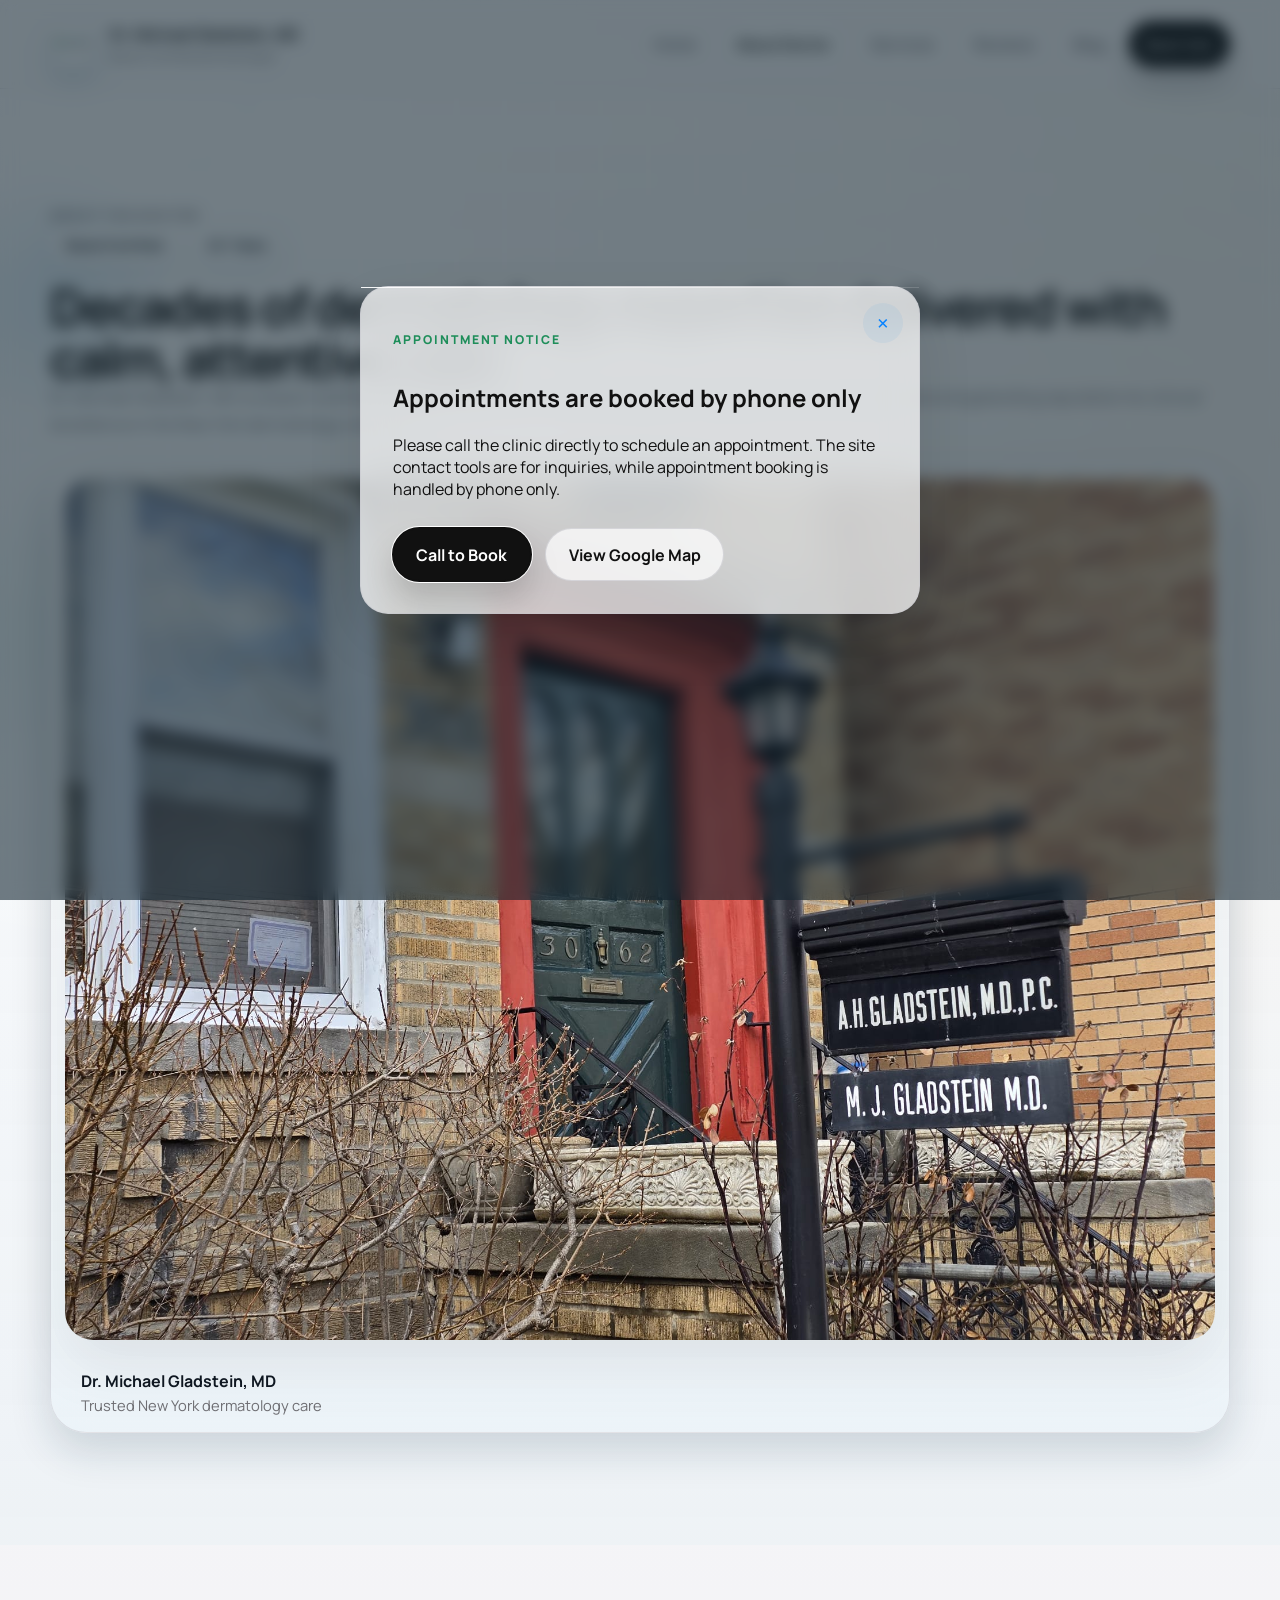
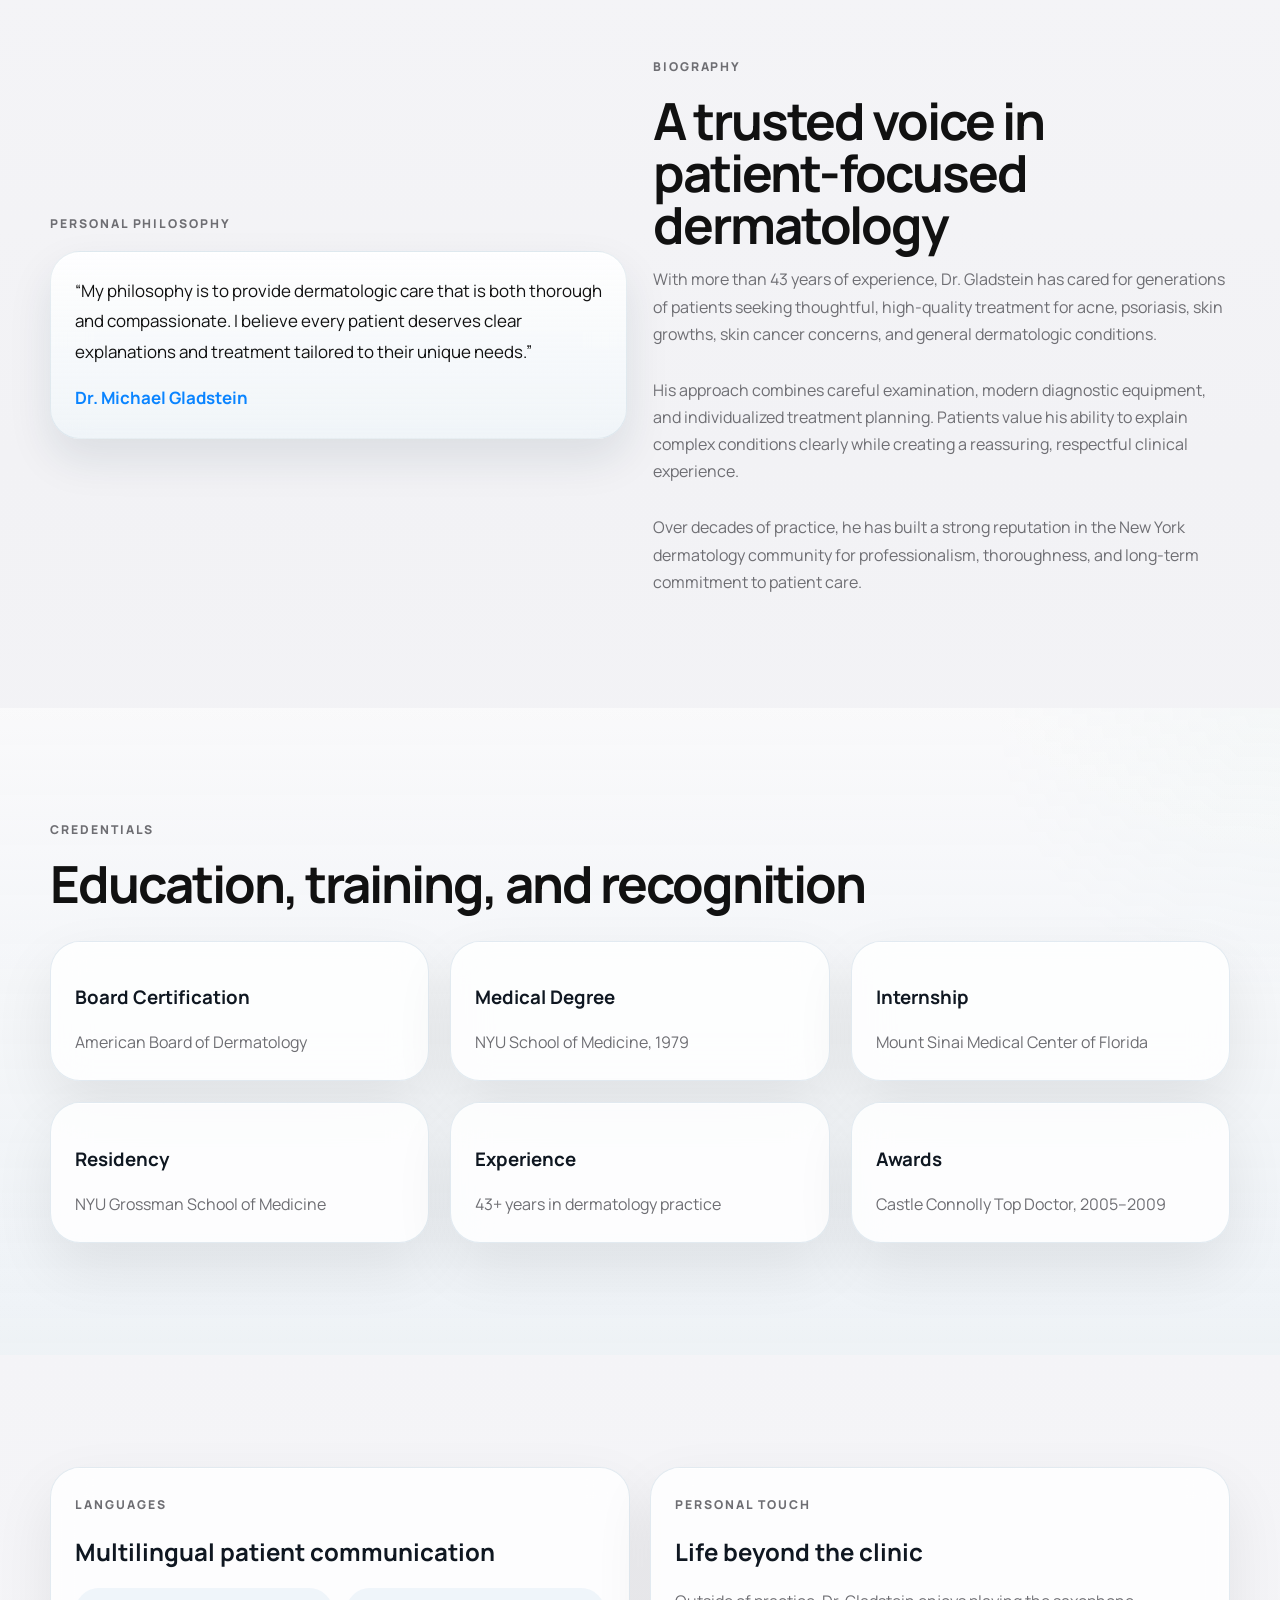
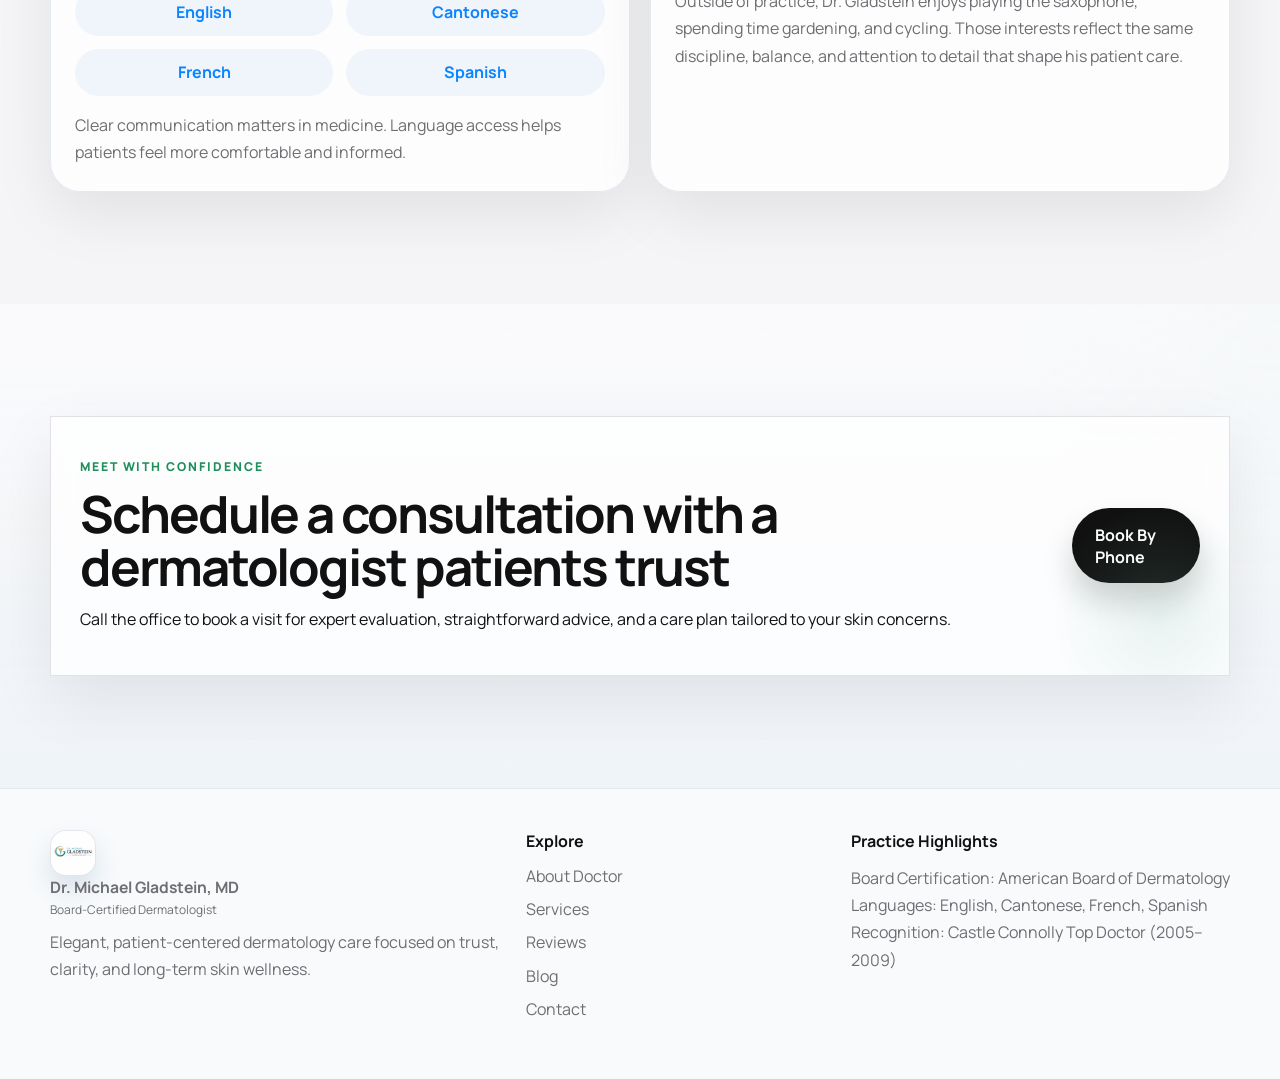
==== about.html @ 6548fbaa "Initial commit" ====
<!DOCTYPE html>
<html lang="en">
  <head>
    <meta charset="UTF-8" />
    <meta name="viewport" content="width=device-width, initial-scale=1.0" />
    <title>About Dr. Michael Gladstein, MD | Dermatologist</title>
    <meta
      name="description"
      content="Learn about Dr. Michael Gladstein, MD, board-certified dermatologist, including training, philosophy, awards, and multilingual patient care."
    />
    <link rel="preconnect" href="https://fonts.googleapis.com" />
    <link rel="preconnect" href="https://fonts.gstatic.com" crossorigin />
    <link
      href="https://fonts.googleapis.com/css2?family=Manrope:wght@400;500;600;700;800&display=swap"
      rel="stylesheet"
    />
    <link rel="stylesheet" href="styles.css" />
  </head>
  <body data-page="about">
    <div class="site-shell">
      <div class="site-popup" id="site-popup" aria-hidden="true" role="dialog" aria-labelledby="popup-title">
        <div class="site-popup-backdrop" data-popup-close></div>
        <div class="site-popup-panel glass-panel">
          <button class="site-popup-close" type="button" aria-label="Close popup" data-popup-close>&times;</button>
          <p class="eyebrow">Appointment Notice</p>
          <h2 id="popup-title">Appointments are booked by phone only</h2>
          <p>
            Please call the clinic directly to schedule an appointment. The site contact tools are for inquiries, while
            appointment booking is handled by phone only.
          </p>
          <div class="hero-actions">
            <a class="button button-primary" href="tel:+17187288979">Call to Book</a>
            <a class="button button-secondary" href="https://google.com/maps/place/Michael+Gladstein,+MD/data=!4m2!3m1!1s0x0:0xa035bc349d63019d?sa=X&ved=1t:2428&ictx=111" target="_blank" rel="noreferrer">View Google Map</a>
          </div>
        </div>
      </div>
      <header class="site-header">
        <div class="container nav-wrap">
          <a class="brand" href="index.html" aria-label="Dermatology clinic homepage">
            <img class="brand-mark" src="logo.jpeg" alt="Dr. Michael Gladstein clinic logo" />
            <span>
              <strong>Dr. Michael Gladstein, MD</strong>
              <small>Board-Certified Dermatologist</small>
            </span>
          </a>
          <button class="nav-toggle" type="button" aria-expanded="false" aria-label="Open navigation menu">
            <span></span>
            <span></span>
          </button>
          <nav class="site-nav" aria-label="Primary">
            <a href="index.html">Home</a>
            <a href="about.html">About Doctor</a>
            <a href="services.html">Services</a>
            <a href="reviews.html">Reviews</a>
            <a href="blog.html">Blog</a>
            <a href="contact.html" class="nav-cta">Book Visit</a>
          </nav>
        </div>
      </header>

      <main>
        <section class="page-hero page-hero-iphone">
          <div class="container page-hero-grid iphone-layout">
            <div class="page-hero-copy" data-reveal="up">
              <p class="eyebrow">About The Doctor</p>
              <div class="iphone-chip-row">
                <span class="iphone-chip">Board Certified</span>
                <span class="iphone-chip">43+ Years</span>
              </div>
              <h1>Decades of dermatology expertise delivered with calm, attentive care</h1>
              <p>
                Dr. Michael Gladstein, MD is a board-certified dermatologist known for precise diagnosis, thoughtful
                communication, and a longstanding reputation for clinical excellence in the New York dermatology
                community.
              </p>
            </div>
            <div class="portrait-panel glass-panel iphone-device" data-reveal="left">
              <div class="iphone-notch"></div>
              <img
                src="Images/gallery/WhatsApp Image 2026-03-05 at 1.51.11 AM (1).jpeg"
                alt="Professional physician portrait in clinic setting"
              />
              <div class="iphone-device-bar">
                <strong>Dr. Michael Gladstein, MD</strong>
                <span>Trusted New York dermatology care</span>
              </div>
            </div>
          </div>
        </section>

        <section class="section">
          <div class="container split-layout">
            <div class="section-copy" data-reveal="right">
              <p class="eyebrow">Personal Philosophy</p>
              <blockquote class="quote-card glass-panel iphone-card">
                “My philosophy is to provide dermatologic care that is both thorough and compassionate. I believe every
                patient deserves clear explanations and treatment tailored to their unique needs.”
                <footer>Dr. Michael Gladstein</footer>
              </blockquote>
            </div>
            <div class="section-copy iphone-stack" data-reveal="left">
              <p class="eyebrow">Biography</p>
              <h2>A trusted voice in patient-focused dermatology</h2>
              <p>
                With more than 43 years of experience, Dr. Gladstein has cared for generations of patients seeking
                thoughtful, high-quality treatment for acne, psoriasis, skin growths, skin cancer concerns, and general
                dermatologic conditions.
              </p>
              <p>
                His approach combines careful examination, modern diagnostic equipment, and individualized treatment
                planning. Patients value his ability to explain complex conditions clearly while creating a reassuring,
                respectful clinical experience.
              </p>
              <p>
                Over decades of practice, he has built a strong reputation in the New York dermatology community for
                professionalism, thoroughness, and long-term commitment to patient care.
              </p>
            </div>
          </div>
        </section>

        <section class="section section-soft">
          <div class="container">
            <div class="section-heading" data-reveal="up">
              <p class="eyebrow">Credentials</p>
              <h2>Education, training, and recognition</h2>
            </div>
            <div class="credential-grid iphone-grid">
              <article class="credential-card glass-panel iphone-card" data-reveal="up">
                <h3>Board Certification</h3>
                <p>American Board of Dermatology</p>
              </article>
              <article class="credential-card glass-panel iphone-card" data-reveal="up">
                <h3>Medical Degree</h3>
                <p>NYU School of Medicine, 1979</p>
              </article>
              <article class="credential-card glass-panel iphone-card" data-reveal="up">
                <h3>Internship</h3>
                <p>Mount Sinai Medical Center of Florida</p>
              </article>
              <article class="credential-card glass-panel iphone-card" data-reveal="up">
                <h3>Residency</h3>
                <p>NYU Grossman School of Medicine</p>
              </article>
              <article class="credential-card glass-panel iphone-card" data-reveal="up">
                <h3>Experience</h3>
                <p>43+ years in dermatology practice</p>
              </article>
              <article class="credential-card glass-panel iphone-card" data-reveal="up">
                <h3>Awards</h3>
                <p>Castle Connolly Top Doctor, 2005–2009</p>
              </article>
            </div>
          </div>
        </section>

        <section class="section">
          <div class="container about-grid">
            <article class="info-panel glass-panel iphone-card" data-reveal="up">
              <p class="eyebrow">Languages</p>
              <h2>Multilingual patient communication</h2>
              <div class="pill-row">
                <span>English</span>
                <span>Cantonese</span>
                <span>French</span>
                <span>Spanish</span>
              </div>
              <p>Clear communication matters in medicine. Language access helps patients feel more comfortable and informed.</p>
            </article>
            <article class="info-panel glass-panel iphone-card" data-reveal="up">
              <p class="eyebrow">Personal Touch</p>
              <h2>Life beyond the clinic</h2>
              <p>
                Outside of practice, Dr. Gladstein enjoys playing the saxophone, spending time gardening, and cycling.
                Those interests reflect the same discipline, balance, and attention to detail that shape his patient care.
              </p>
            </article>
          </div>
        </section>

        <section class="section cta-section">
          <div class="container">
            <div class="cta-card glass-panel" data-reveal="up">
              <div>
                <p class="eyebrow">Meet With Confidence</p>
                <h2>Schedule a consultation with a dermatologist patients trust</h2>
                <p>Call the office to book a visit for expert evaluation, straightforward advice, and a care plan tailored to your skin concerns.</p>
              </div>
              <a class="button button-primary" href="tel:+17187288979">Book By Phone</a>
            </div>
          </div>
        </section>
      </main>

      <footer class="site-footer">
        <div class="container footer-grid">
          <div>
            <a class="brand brand-footer" href="index.html">
              <img class="brand-mark" src="logo.jpeg" alt="Dr. Michael Gladstein clinic logo" />
              <span>
                <strong>Dr. Michael Gladstein, MD</strong>
                <small>Board-Certified Dermatologist</small>
              </span>
            </a>
            <p>Elegant, patient-centered dermatology care focused on trust, clarity, and long-term skin wellness.</p>
          </div>
          <div>
            <h3>Explore</h3>
            <a href="about.html">About Doctor</a>
            <a href="services.html">Services</a>
            <a href="reviews.html">Reviews</a>
            <a href="blog.html">Blog</a>
            <a href="contact.html">Contact</a>
          </div>
          <div>
            <h3>Practice Highlights</h3>
            <p>Board Certification: American Board of Dermatology</p>
            <p>Languages: English, Cantonese, French, Spanish</p>
            <p>Recognition: Castle Connolly Top Doctor (2005–2009)</p>
          </div>
        </div>
      </footer>
    </div>

    <script src="script.js"></script>
  </body>
</html>
---- styles.css ----
:root {
  --bg: #f5f5f7;
  --bg-soft: #ececef;
  --surface: rgba(255, 255, 255, 0.74);
  --surface-strong: #ffffff;
  --surface-border: rgba(197, 197, 205, 0.5);
  --text: #111111;
  --muted: #6e6e73;
  --blue: #6aa8ff;
  --blue-deep: #0a84ff;
  --blue-ink: #0f1721;
  --green: #8ed3b1;
  --green-deep: #1e8e5a;
  --gold-soft: #f0b27a;
  --shadow: 0 24px 60px rgba(17, 17, 17, 0.08);
  --shadow-strong: 0 34px 80px rgba(17, 17, 17, 0.14);
  --radius-lg: 28px;
  --radius-md: 20px;
  --radius-sm: 14px;
  --container: 1180px;
  --header-height: 88px;
}

* {
  box-sizing: border-box;
}

html {
  scroll-behavior: smooth;
  overflow-x: hidden;
}

body {
  margin: 0;
  min-width: 320px;
  font-family: "Manrope", sans-serif;
  color: var(--text);
  overflow-x: hidden;
  background:
    radial-gradient(circle at 10% 8%, rgba(255, 255, 255, 0.95), transparent 18%),
    radial-gradient(circle at 86% 10%, rgba(255, 187, 120, 0.16), transparent 22%),
    linear-gradient(180deg, #fbfbfd 0%, #f2f2f5 48%, #f7f7fa 100%);
}

body.popup-open {
  overflow: hidden;
}

body.gallery-modal-open {
  overflow: hidden;
}

body.media-viewer-open {
  overflow: hidden;
}

body::before {
  content: "";
  position: fixed;
  inset: 0;
  pointer-events: none;
  background-image:
    linear-gradient(rgba(255, 255, 255, 0.5), rgba(255, 255, 255, 0.5)),
    linear-gradient(90deg, rgba(140, 185, 207, 0.08) 1px, transparent 1px),
    linear-gradient(rgba(140, 185, 207, 0.08) 1px, transparent 1px);
  background-size: auto, 48px 48px, 48px 48px;
  mask-image: radial-gradient(circle at center, black 46%, transparent 100%);
  z-index: -1;
}

body::after {
  content: "";
  position: fixed;
  inset: auto auto 12% -120px;
  width: 320px;
  height: 320px;
  border-radius: 50%;
  background: radial-gradient(circle, rgba(124, 192, 172, 0.18), transparent 68%);
  filter: blur(12px);
  pointer-events: none;
  z-index: -1;
}

img {
  display: block;
  max-width: 100%;
}

a {
  color: inherit;
  text-decoration: none;
}

button,
input,
textarea {
  font: inherit;
}

.container {
  width: min(var(--container), calc(100% - 2rem));
  margin: 0 auto;
}

.site-shell {
  position: relative;
}

.site-popup {
  position: fixed;
  inset: 0;
  display: grid;
  place-items: center;
  padding: 1rem;
  opacity: 0;
  visibility: hidden;
  pointer-events: none;
  transition: opacity 0.3s ease, visibility 0.3s ease;
  z-index: 100;
}

.site-popup.is-open {
  opacity: 1;
  visibility: visible;
  pointer-events: auto;
}

.site-popup-backdrop {
  position: absolute;
  inset: 0;
  background: rgba(13, 31, 44, 0.58);
  backdrop-filter: blur(8px);
}

.site-popup-panel {
  position: relative;
  width: min(560px, 100%);
  padding: 2rem;
  border-radius: 28px;
  background: rgba(255, 255, 255, 0.92);
  z-index: 1;
  transform: translateY(18px) scale(0.98);
  transition: transform 0.3s ease;
}

.site-popup.is-open .site-popup-panel {
  transform: translateY(0) scale(1);
}

.site-popup-close {
  position: absolute;
  top: 1rem;
  right: 1rem;
  width: 40px;
  height: 40px;
  border: 0;
  border-radius: 999px;
  background: rgba(106, 169, 216, 0.12);
  color: var(--blue-deep);
  font-size: 1.5rem;
  cursor: pointer;
}

.site-header {
  position: sticky;
  top: 0;
  z-index: 50;
  backdrop-filter: blur(18px);
  background: rgba(251, 251, 253, 0.78);
  border-bottom: 1px solid rgba(210, 210, 218, 0.5);
}

.nav-wrap {
  min-height: var(--header-height);
  display: flex;
  align-items: center;
  justify-content: space-between;
  gap: 1rem;
}

.brand {
  display: inline-flex;
  align-items: center;
  gap: 0.9rem;
  flex-shrink: 0;
}

.brand strong,
.brand small {
  display: block;
}

.brand strong {
  font-size: 0.98rem;
}

.brand small {
  color: var(--muted);
  font-size: 0.75rem;
  margin-top: 0.16rem;
}

.brand-mark {
  width: 46px;
  height: 46px;
  border-radius: 16px;
  display: block;
  object-fit: cover;
  object-position: center;
  background: #fff;
  border: 1px solid rgba(210, 210, 218, 0.6);
  box-shadow: 0 14px 24px rgba(80, 126, 153, 0.18);
}

.site-nav {
  display: flex;
  align-items: center;
  gap: 0.5rem;
}

.site-nav a {
  color: var(--muted);
  padding: 0.78rem 1rem;
  border-radius: 999px;
  font-size: 0.94rem;
  font-weight: 600;
  transition: background-color 0.28s ease, color 0.28s ease, transform 0.28s ease;
}

.site-nav a:hover,
.site-nav a.is-active {
  color: var(--text);
  background: rgba(255, 255, 255, 0.98);
  box-shadow: inset 0 0 0 1px rgba(210, 210, 218, 0.5);
}

.site-nav .nav-cta {
  color: #fff;
  background: #111111;
  box-shadow: 0 16px 28px rgba(17, 17, 17, 0.18);
}

.site-nav .nav-cta:hover {
  color: #fff;
  transform: translateY(-1px);
}

.nav-toggle {
  display: none;
  width: 48px;
  height: 48px;
  padding: 0;
  border: 0;
  border-radius: 14px;
  background: rgba(255, 255, 255, 0.9);
  box-shadow: var(--shadow);
}

.nav-toggle span {
  display: block;
  width: 22px;
  height: 2px;
  margin: 5px auto;
  background: var(--text);
  border-radius: 999px;
}

.hero,
.page-hero {
  position: relative;
  overflow: clip;
}

.hero {
  min-height: calc(100vh - var(--header-height));
  display: flex;
  align-items: center;
  padding: 1.25rem 0 0;
}

.hero::before {
  content: "";
  position: absolute;
  left: 2.5%;
  right: 2.5%;
  top: 1.25rem;
  bottom: 0;
  border-radius: 42px;
  background: linear-gradient(90deg, rgba(233, 236, 240, 0.92) 0%, rgba(231, 233, 237, 0.88) 56%, rgba(240, 154, 85, 0.88) 100%);
  z-index: 0;
  filter: none;
}

.hero::after {
  content: "";
  position: absolute;
  left: 2.5%;
  right: 2.5%;
  top: 1.25rem;
  bottom: 0;
  border-radius: 42px;
  background:
    radial-gradient(circle at 24% 35%, rgba(255, 255, 255, 0.78), transparent 28%),
    radial-gradient(circle at 76% 30%, rgba(255, 193, 132, 0.35), transparent 24%);
  z-index: 0;
  pointer-events: none;
}

.hero-overlay {
  position: absolute;
  inset: 0;
}

.hero-doctor-image {
  filter: drop-shadow(0 28px 54px rgba(17, 17, 17, 0.24));
}

.hero-overlay {
  background:
    linear-gradient(90deg, rgba(245, 246, 248, 0.84) 0%, rgba(245, 246, 248, 0.7) 38%, rgba(245, 246, 248, 0.12) 62%, rgba(245, 246, 248, 0.02) 100%),
    linear-gradient(180deg, rgba(255, 255, 255, 0.18), rgba(255, 255, 255, 0));
  left: 2.5%;
  right: 2.5%;
  top: 1.25rem;
  bottom: 0;
  border-radius: 42px;
}

.hero-content,
.page-hero-grid {
  position: relative;
  z-index: 1;
  display: grid;
  gap: 1.5rem;
  align-items: center;
}

.hero-content {
  grid-template-columns: minmax(0, 0.88fr) minmax(340px, 0.96fr);
  padding: 4.8rem 0 4.6rem;
  min-height: calc(100vh - var(--header-height) - 1.25rem);
  align-items: end;
}

.hero-copy {
  color: var(--text);
  max-width: 620px;
  position: relative;
  z-index: 2;
}

.hero-copy h1,
.page-hero-copy h1,
.section-heading h2,
.section-copy h2,
.cta-card h2,
.service-detail h2,
.contact-card h2 {
  font-size: clamp(2.2rem, 5vw, 4.5rem);
  line-height: 1.02;
  margin: 0;
  letter-spacing: -0.04em;
}

.page-hero-copy h1,
.section-heading h2,
.section-copy h2,
.cta-card h2,
.service-detail h2,
.contact-card h2 {
  font-size: clamp(2rem, 4vw, 3.4rem);
}

.hero-subtitle {
  font-size: clamp(1.05rem, 2vw, 1.35rem);
  color: #1d1d1f;
  margin: 1rem 0;
  font-weight: 700;
}

.hero-text,
.page-hero-copy p,
.section-copy p,
.section-heading p,
.feature-card p,
.service-card p,
.testimonial-card p,
.contact-card p,
.rating-card p,
.credential-card p,
.info-panel p,
.site-footer p {
  color: var(--muted);
  line-height: 1.7;
  margin: 0;
}

.hero-copy .hero-text {
  color: #424245;
  max-width: 58ch;
}

.hero-visual {
  position: relative;
  z-index: 2;
  min-height: 620px;
  display: flex;
  align-items: flex-end;
  justify-content: flex-end;
}

.hero-media {
  position: relative;
  width: 100%;
  display: flex;
  align-items: flex-end;
  justify-content: flex-end;
}

.hero-media img {
  width: min(100%, 640px);
  height: auto;
  max-height: 700px;
  object-fit: contain;
  object-position: center bottom;
}

.hero-actions,
.section-actions {
  display: flex;
  flex-wrap: wrap;
  gap: 0.9rem;
  margin-top: 1.8rem;
}

.button {
  display: inline-flex;
  align-items: center;
  justify-content: center;
  min-height: 52px;
  padding: 0.9rem 1.4rem;
  border-radius: 999px;
  border: 1px solid transparent;
  font-weight: 700;
  transition: transform 0.3s ease, box-shadow 0.3s ease, background-color 0.3s ease;
}

.button:hover {
  transform: translateY(-2px);
}

.button-primary {
  color: #fff;
  background: #111111;
  box-shadow: 0 18px 30px rgba(17, 17, 17, 0.18);
}

.button-secondary {
  color: var(--text);
  background: rgba(255, 255, 255, 0.72);
  border-color: rgba(198, 198, 204, 0.65);
}

.glass-panel {
  background: var(--surface);
  border: 1px solid var(--surface-border);
  box-shadow: var(--shadow);
  backdrop-filter: blur(18px);
}

.hero-copy.glass-panel {
  background: transparent;
  border-color: transparent;
  padding: 0;
  border-radius: 0;
  box-shadow: none;
  backdrop-filter: none;
}

.hero-card {
  padding: 1.6rem;
  border-radius: 34px;
  position: relative;
  overflow: hidden;
  z-index: 2;
}

.hero-card-dark {
  background: linear-gradient(180deg, rgba(7, 7, 8, 0.98), rgba(23, 23, 24, 0.94));
  border-color: rgba(255, 255, 255, 0.06);
  color: #fff;
  box-shadow: 0 28px 70px rgba(17, 17, 17, 0.28);
}

.hero-card-dark .hero-card-label,
.hero-card-dark li,
.hero-card-dark strong {
  color: #fff;
}

.hero-card-dark .trust-list li::before {
  background: linear-gradient(135deg, #ffb266, #ffffff);
  box-shadow: 0 0 0 6px rgba(255, 178, 102, 0.12);
}

.hero-card-dark .hero-metrics article {
  background: rgba(255, 255, 255, 0.08);
}

.hero-card-dark .hero-metrics span {
  color: rgba(255, 255, 255, 0.72);
}

.hero-card-summary {
  margin: 0 0 1rem;
  color: rgba(255, 255, 255, 0.76);
  line-height: 1.65;
}

.hero-card-top {
  display: grid;
  gap: 1rem;
  margin-bottom: 1rem;
}

.hero-trust-pills {
  display: flex;
  flex-wrap: wrap;
  gap: 0.65rem;
}

.hero-trust-pills span {
  display: inline-flex;
  align-items: center;
  justify-content: center;
  padding: 0.55rem 0.8rem;
  border-radius: 999px;
  background: rgba(255, 255, 255, 0.08);
  border: 1px solid rgba(255, 255, 255, 0.08);
  color: rgba(255, 255, 255, 0.9);
  font-size: 0.78rem;
  font-weight: 700;
  letter-spacing: 0.03em;
}

.hero-card::before,
.site-popup-panel::before,
.feature-card::before,
.service-card::before,
.testimonial-card::before,
.rating-card::before,
.credential-card::before,
.info-panel::before,
.contact-card::before,
.service-detail::before,
.reputation-banner::before,
.experience-panel::before,
.metric-card::before {
  content: "";
  position: absolute;
  inset: 0 0 auto 0;
  height: 1px;
  background: linear-gradient(90deg, rgba(255, 255, 255, 0.95), rgba(255, 255, 255, 0.15));
}

.hero-card-label,
.eyebrow {
  display: inline-block;
  margin-bottom: 0.8rem;
  font-size: 0.76rem;
  font-weight: 800;
  letter-spacing: 0.16em;
  text-transform: uppercase;
  color: var(--green-deep);
}

.hero-copy .eyebrow {
  color: #6e6e73;
}

.hero-badge-row {
  display: flex;
  flex-wrap: wrap;
  gap: 0.7rem;
  margin-bottom: 1rem;
}

.hero-badge {
  padding: 0.55rem 0.9rem;
  border-radius: 999px;
  background: rgba(255, 255, 255, 0.6);
  border: 1px solid rgba(198, 198, 204, 0.64);
  color: #1d1d1f;
  font-size: 0.78rem;
  font-weight: 700;
  letter-spacing: 0.04em;
}

.trust-list,
.check-grid,
.benefit-list,
.pill-row,
.hours-list {
  display: grid;
  gap: 0.8rem;
}

.trust-list {
  padding: 0;
  margin: 0 0 1.4rem;
  list-style: none;
}

.trust-list li,
.check-grid span,
.benefit-list span,
.hours-list span {
  display: flex;
  align-items: center;
  gap: 0.8rem;
}

.trust-list li::before,
.check-grid span::before,
.benefit-list span::before {
  content: "";
  width: 10px;
  height: 10px;
  border-radius: 999px;
  background: linear-gradient(135deg, var(--blue), var(--green));
  box-shadow: 0 0 0 6px rgba(117, 183, 166, 0.12);
  flex-shrink: 0;
}

.hero-metrics {
  display: grid;
  grid-template-columns: repeat(3, minmax(0, 1fr));
  gap: 0.8rem;
}

.hero-metrics-compact article {
  padding: 0.9rem 0.85rem;
}

.hero-metrics-compact strong {
  font-size: 1rem;
  line-height: 1.15;
}

.hero-metrics-compact span {
  font-size: 0.8rem;
}

.hero-metrics article,
.feature-card,
.service-card,
.testimonial-card,
.faq-item,
.credential-card,
.info-panel,
.rating-card,
.contact-card,
.service-detail,
.reputation-banner,
.quote-card {
  border-radius: var(--radius-md);
}

.hero-metrics article {
  padding: 1rem;
  background: rgba(255, 255, 255, 0.78);
}

.hero-metrics strong {
  display: block;
  margin-bottom: 0.25rem;
}

.hero-metrics span {
  color: var(--muted);
  font-size: 0.9rem;
  line-height: 1.5;
}

.section,
.page-hero {
  padding: clamp(4.5rem, 10vw, 7rem) 0;
}

.page-hero {
  padding-top: calc(var(--header-height) + 1.6rem);
}

.page-hero-iphone {
  position: relative;
}

.page-hero-iphone::before {
  content: "";
  position: absolute;
  inset: 80px auto auto -80px;
  width: 260px;
  height: 260px;
  border-radius: 50%;
  background: radial-gradient(circle, rgba(116, 180, 219, 0.18), transparent 70%);
  filter: blur(6px);
}

.iphone-layout {
  align-items: center;
}

.iphone-chip-row {
  display: flex;
  flex-wrap: wrap;
  gap: 0.7rem;
  margin-bottom: 1rem;
}

.iphone-chip {
  padding: 0.55rem 0.95rem;
  border-radius: 999px;
  background: rgba(255, 255, 255, 0.78);
  border: 1px solid rgba(174, 198, 214, 0.34);
  color: var(--blue-ink);
  box-shadow: 0 10px 24px rgba(39, 89, 122, 0.08);
  font-size: 0.8rem;
  font-weight: 800;
}

.iphone-device {
  padding: 14px;
  border-radius: 36px;
  background: linear-gradient(180deg, rgba(255, 255, 255, 0.95), rgba(235, 243, 248, 0.82));
  box-shadow:
    0 18px 40px rgba(18, 50, 67, 0.16),
    inset 0 1px 0 rgba(255, 255, 255, 0.9);
}

.iphone-device img {
  border-radius: 28px;
}

.iphone-notch {
  position: absolute;
  top: 14px;
  left: 50%;
  transform: translateX(-50%);
  width: 132px;
  height: 28px;
  border-radius: 0 0 18px 18px;
  background: rgba(15, 27, 39, 0.9);
  z-index: 2;
}

.iphone-device-bar {
  display: grid;
  gap: 0.2rem;
  margin-top: 0.9rem;
  padding: 0.95rem 1rem 0.2rem;
}

.iphone-device-bar strong {
  color: var(--blue-ink);
}

.iphone-device-bar span {
  color: var(--muted);
  font-size: 0.92rem;
}

.iphone-card {
  border-radius: 30px;
  background:
    linear-gradient(180deg, rgba(255, 255, 255, 0.92), rgba(239, 245, 249, 0.78));
  border: 1px solid rgba(185, 205, 218, 0.34);
  box-shadow:
    0 20px 44px rgba(18, 50, 67, 0.1),
    inset 0 1px 0 rgba(255, 255, 255, 0.95);
}

.iphone-card h3,
.iphone-card h2 {
  color: var(--blue-ink);
}

.iphone-stack p + p {
  margin-top: 0.8rem;
}

.iphone-grid .credential-card,
.iphone-grid .rating-card {
  min-height: 100%;
}

.section-soft,
.page-hero,
.cta-section {
  background:
    linear-gradient(180deg, rgba(255, 255, 255, 0.54), rgba(230, 240, 245, 0.44)),
    radial-gradient(circle at top right, rgba(124, 192, 172, 0.08), transparent 20%);
}

.section-heading,
.section-copy {
  display: grid;
  gap: 1rem;
}

.feature-grid,
.service-preview-grid,
.testimonial-grid,
.credential-grid,
.about-grid,
.rating-grid,
.footer-grid,
.blog-preview-grid,
.blog-grid,
.apple-gallery-grid {
  display: grid;
  gap: 1.3rem;
}

.feature-grid {
  grid-template-columns: repeat(4, minmax(0, 1fr));
  margin-top: 2rem;
}

.feature-card {
  min-height: 430px;
  padding: 1.8rem;
  background: linear-gradient(180deg, #050505, #111111);
  border: 1px solid rgba(255, 255, 255, 0.08);
  box-shadow: 0 22px 54px rgba(17, 17, 17, 0.18);
  transition: transform 0.28s ease, box-shadow 0.28s ease;
  position: relative;
  overflow: hidden;
}

.feature-card h3,
.feature-card p {
  color: #f5f5f7;
}

.feature-card p {
  color: rgba(255, 255, 255, 0.72);
}

.feature-card::after {
  content: "+";
  position: absolute;
  right: 1.15rem;
  bottom: 1.15rem;
  width: 44px;
  height: 44px;
  display: grid;
  place-items: center;
  border-radius: 50%;
  background: #f5f5f7;
  color: #111111;
  font-size: 1.8rem;
  line-height: 1;
  font-weight: 500;
}

.feature-card:hover,
.service-card:hover,
.testimonial-card:hover,
.rating-card:hover,
.credential-card:hover,
.info-panel:hover,
.service-detail:hover,
.contact-card:hover {
  transform: translateY(-4px);
  box-shadow: var(--shadow-strong);
}

.feature-icon {
  display: inline-flex;
  width: 42px;
  height: 42px;
  margin-bottom: 1rem;
  align-items: center;
  justify-content: center;
  border-radius: 14px;
  font-size: 0.85rem;
  font-weight: 800;
  color: #ffffff;
  background: rgba(255, 255, 255, 0.12);
}

.trust-bar {
  position: relative;
  margin-top: -34px;
  z-index: 3;
}

.trust-bar-grid {
  display: grid;
  grid-template-columns: repeat(4, minmax(0, 1fr));
  gap: 1rem;
  padding: 1rem;
  border-radius: 26px;
  background: rgba(255, 255, 255, 0.8);
  border: 1px solid rgba(174, 198, 214, 0.28);
  backdrop-filter: blur(18px);
  box-shadow: var(--shadow);
}

.trust-bar-grid div {
  display: grid;
  gap: 0.3rem;
  padding: 0.8rem 1rem;
  border-radius: 18px;
  background: linear-gradient(180deg, rgba(255, 255, 255, 0.78), rgba(236, 244, 248, 0.7));
}

.trust-bar-grid span {
  font-weight: 800;
}

.trust-bar-grid small {
  color: var(--muted);
}

.split-layout,
.testimonials-layout,
.contact-layout {
  display: grid;
  grid-template-columns: repeat(2, minmax(0, 1fr));
  gap: 1.6rem;
  align-items: center;
}

.media-stack,
.portrait-panel {
  position: relative;
}

.media-large,
.portrait-panel img {
  width: 100%;
  min-height: 420px;
  object-fit: cover;
  border-radius: var(--radius-lg);
  box-shadow: var(--shadow);
}

.media-small {
  position: absolute;
  right: -1rem;
  bottom: -3.6rem;
  width: min(280px, 42%);
  display: block;
  object-fit: cover;
  background: #000;
  border-radius: 24px;
  border: 10px solid rgba(255, 255, 255, 0.92);
  box-shadow: var(--shadow);
}

.service-preview-grid {
  grid-template-columns: repeat(2, minmax(0, 1fr));
  margin-top: 2rem;
}

.blog-preview-grid {
  grid-template-columns: repeat(3, minmax(0, 1fr));
  margin-top: 2rem;
}

.blog-grid {
  grid-template-columns: 1fr;
  margin-top: 2rem;
}

.apple-gallery-section {
  background:
    linear-gradient(180deg, #f5f5f7 0%, #ececef 100%);
}

.apple-gallery-grid {
  grid-template-columns: repeat(3, minmax(0, 1fr));
  margin-top: 2rem;
}

.apple-gallery-actions {
  display: flex;
  justify-content: center;
  margin-top: 1.5rem;
}

.apple-gallery-more {
  min-width: 180px;
}

.apple-gallery-card {
  position: relative;
  min-height: 320px;
  border-radius: 32px;
  overflow: hidden;
  background: linear-gradient(180deg, #050505, #111111);
  box-shadow: 0 22px 54px rgba(17, 17, 17, 0.18);
  cursor: pointer;
}

.apple-gallery-card:focus-visible {
  outline: 2px solid rgba(106, 132, 255, 0.95);
  outline-offset: 4px;
}

.apple-gallery-card.is-featured {
  min-height: 420px;
}

.apple-gallery-card.is-video {
  background: linear-gradient(180deg, #0c0c0d, #1a1a1d);
}

.apple-gallery-media {
  width: 100%;
  height: 100%;
  object-fit: cover;
  display: block;
}

.apple-gallery-card video.apple-gallery-media {
  background: #000;
}

.apple-gallery-meta {
  position: absolute;
  inset: auto 0 0 0;
  padding: 1.2rem 1.2rem 1.3rem;
  display: grid;
  gap: 0.3rem;
  background: linear-gradient(180deg, rgba(0, 0, 0, 0), rgba(0, 0, 0, 0.72));
}

.apple-gallery-meta span,
.apple-gallery-meta strong {
  color: #fff;
}

.apple-gallery-meta span {
  font-size: 0.82rem;
  opacity: 0.76;
}

.apple-gallery-meta strong {
  font-size: 1.02rem;
  line-height: 1.25;
}

.gallery-modal {
  position: fixed;
  inset: 0;
  z-index: 110;
  display: grid;
  place-items: center;
  padding: 1rem;
  opacity: 0;
  visibility: hidden;
  pointer-events: none;
  transition: opacity 0.28s ease, visibility 0.28s ease;
}

.gallery-modal.is-open {
  opacity: 1;
  visibility: visible;
  pointer-events: auto;
}

.gallery-modal-backdrop {
  position: absolute;
  inset: 0;
  background: rgba(11, 15, 19, 0.72);
  backdrop-filter: blur(16px);
}

.gallery-modal-panel {
  position: relative;
  z-index: 1;
  width: min(1180px, 100%);
  max-height: min(88vh, 980px);
  overflow: auto;
  padding: 1.5rem;
  border-radius: 34px;
  background:
    linear-gradient(180deg, rgba(22, 22, 25, 0.92), rgba(10, 10, 12, 0.96)),
    linear-gradient(180deg, rgba(255, 255, 255, 0.08), rgba(255, 255, 255, 0));
  border: 1px solid rgba(255, 255, 255, 0.1);
  box-shadow: 0 34px 90px rgba(0, 0, 0, 0.42);
}

.gallery-modal-header {
  display: grid;
  gap: 0.45rem;
  margin-bottom: 1.25rem;
  padding-right: 3rem;
}

.gallery-modal-header .eyebrow,
.gallery-modal-header h2 {
  color: #fff;
}

.gallery-modal-header p:not(.eyebrow) {
  color: rgba(255, 255, 255, 0.72);
}

.gallery-modal-close {
  position: sticky;
  top: 0;
  margin-left: auto;
  display: grid;
  place-items: center;
  width: 42px;
  height: 42px;
  border: 0;
  border-radius: 999px;
  background: rgba(255, 255, 255, 0.12);
  color: #fff;
  font-size: 1.6rem;
  cursor: pointer;
  backdrop-filter: blur(12px);
}

.gallery-modal-grid {
  display: grid;
  grid-template-columns: repeat(4, minmax(0, 1fr));
  gap: 1.2rem;
}

.gallery-modal-grid .apple-gallery-card {
  min-height: 300px;
}

.gallery-modal-grid .apple-gallery-card.is-featured {
  min-height: 400px;
}

.media-viewer {
  position: fixed;
  inset: 0;
  z-index: 120;
  display: grid;
  place-items: center;
  padding: 1rem;
  opacity: 0;
  visibility: hidden;
  pointer-events: none;
  transition: opacity 0.28s ease, visibility 0.28s ease;
}

.media-viewer.is-open {
  opacity: 1;
  visibility: visible;
  pointer-events: auto;
}

.media-viewer-backdrop {
  position: absolute;
  inset: 0;
  background: rgba(2, 4, 8, 0.82);
  backdrop-filter: blur(18px);
}

.media-viewer-panel {
  position: relative;
  z-index: 1;
  width: min(1200px, 100%);
  max-height: 92vh;
  padding: 1.2rem;
  border-radius: 32px;
  background: rgba(10, 10, 12, 0.82);
  border: 1px solid rgba(255, 255, 255, 0.12);
  box-shadow: 0 30px 90px rgba(0, 0, 0, 0.48);
}

.media-viewer-close {
  position: absolute;
  top: 1rem;
  right: 1rem;
  width: 42px;
  height: 42px;
  border: 0;
  border-radius: 999px;
  background: rgba(255, 255, 255, 0.12);
  color: #fff;
  font-size: 1.6rem;
  cursor: pointer;
  backdrop-filter: blur(12px);
}

.media-viewer-header {
  display: grid;
  gap: 0.35rem;
  margin-bottom: 1rem;
  padding-right: 3.25rem;
}

.media-viewer-header .eyebrow,
.media-viewer-header h2 {
  color: #fff;
}

.media-viewer-stage {
  display: grid;
  place-items: center;
  min-height: min(72vh, 760px);
}

.media-viewer-media {
  width: 100%;
  max-width: 100%;
  max-height: calc(92vh - 110px);
  object-fit: contain;
  border-radius: 24px;
  background: #000;
}

.service-card,
.service-detail,
.testimonial-card,
.rating-card,
.credential-card,
.info-panel,
.contact-card,
.reputation-banner,
.blog-preview-card,
.blog-card {
  background: rgba(255, 255, 255, 0.82);
  border: 1px solid rgba(174, 198, 214, 0.35);
  box-shadow: var(--shadow);
  position: relative;
  overflow: hidden;
}

.service-card {
  overflow: hidden;
}

.service-card img {
  height: 220px;
  width: 100%;
  object-fit: cover;
  transform: scale(1.01);
  transition: transform 0.5s ease;
}

.service-card:hover img,
.service-detail:hover img,
.gallery-mosaic img:hover {
  transform: scale(1.04);
}

.service-card div,
.testimonial-card,
.rating-card,
.credential-card,
.info-panel,
.contact-card,
.reputation-banner,
.blog-preview-card,
.blog-card-content {
  padding: 1.5rem;
}

.blog-preview-card a {
  display: inline-flex;
  margin-top: 1rem;
  color: var(--blue-deep);
  font-weight: 800;
}

.blog-card img {
  width: 100%;
  height: 280px;
  object-fit: cover;
}

.blog-meta {
  display: inline-flex;
  margin-bottom: 0.85rem;
  padding: 0.45rem 0.8rem;
  border-radius: 999px;
  background: rgba(116, 180, 219, 0.1);
  color: var(--blue-ink);
  font-size: 0.76rem;
  font-weight: 800;
  letter-spacing: 0.06em;
  text-transform: uppercase;
}

.blog-card-content {
  display: grid;
  gap: 0.9rem;
}

.blog-card-content h3,
.blog-preview-card h3 {
  margin: 0;
  color: var(--blue-ink);
  font-size: clamp(1.3rem, 2vw, 1.7rem);
  line-height: 1.2;
}

.stars {
  letter-spacing: 0.12em;
  color: #f5b945;
  font-size: 1.05rem;
  margin-bottom: 1rem;
}

.faq-list {
  display: grid;
  gap: 1rem;
  margin-top: 2rem;
}

.faq-item {
  padding: 0 1.3rem;
  background: rgba(255, 255, 255, 0.84);
  border: 1px solid rgba(173, 198, 214, 0.3);
  box-shadow: var(--shadow);
}

.faq-item summary {
  cursor: pointer;
  list-style: none;
  padding: 1.2rem 0;
  font-weight: 700;
}

.faq-item p {
  padding: 0 0 1.2rem;
  margin: 0;
  color: var(--muted);
  line-height: 1.7;
}

.faq-item summary::-webkit-details-marker {
  display: none;
}

.cta-card {
  padding: 1.8rem;
  display: flex;
  align-items: center;
  justify-content: space-between;
  gap: 1.4rem;
  position: relative;
  overflow: hidden;
}

.cta-card::after {
  content: "";
  position: absolute;
  right: -40px;
  bottom: -50px;
  width: 220px;
  height: 220px;
  border-radius: 50%;
  background: radial-gradient(circle, rgba(124, 192, 172, 0.16), transparent 70%);
}

.site-footer {
  padding: 2.6rem 0 3rem;
  border-top: 1px solid rgba(174, 198, 214, 0.32);
  background: rgba(248, 251, 253, 0.74);
}

.footer-grid {
  grid-template-columns: 1.2fr 0.8fr 1fr;
  align-items: start;
}

.site-footer h3 {
  margin: 0 0 0.8rem;
  font-size: 1rem;
}

.site-footer a {
  display: block;
  margin-bottom: 0.7rem;
  color: var(--muted);
}

.brand-footer {
  margin-bottom: 1rem;
}

.quote-card {
  padding: 1.5rem;
  margin: 0;
  font-size: 1.06rem;
  line-height: 1.8;
  position: relative;
}

.quote-card footer {
  margin-top: 1rem;
  color: var(--blue-deep);
  font-weight: 700;
}

.credential-grid,
.rating-grid {
  grid-template-columns: repeat(3, minmax(0, 1fr));
  margin-top: 2rem;
}

.about-grid {
  grid-template-columns: repeat(2, minmax(0, 1fr));
}

.pill-row {
  grid-template-columns: repeat(2, minmax(0, 1fr));
  margin: 1rem 0;
}

.pill-row span {
  padding: 0.8rem 1rem;
  border-radius: 999px;
  background: rgba(106, 169, 216, 0.1);
  color: var(--blue-deep);
  font-weight: 700;
  text-align: center;
}

.services-stack {
  display: grid;
  gap: 1.4rem;
}

.service-detail {
  display: grid;
  grid-template-columns: minmax(260px, 0.9fr) minmax(0, 1.1fr);
  gap: 1.4rem;
  padding: 1rem;
}

.service-detail.iphone-card {
  padding: 1.2rem;
}

.service-detail img {
  width: 100%;
  height: 100%;
  min-height: 320px;
  object-fit: cover;
  border-radius: 22px;
}

.benefit-list {
  margin-top: 1.2rem;
}

.reputation-banner {
  display: flex;
  align-items: center;
  justify-content: space-between;
  gap: 1.4rem;
}

.experience-grid {
  display: grid;
  grid-template-columns: minmax(0, 1fr) minmax(0, 1fr);
  gap: 1.5rem;
  align-items: center;
}

.experience-panel,
.metric-card {
  padding: 1.7rem;
}

.experience-points {
  display: grid;
  grid-template-columns: repeat(2, minmax(0, 1fr));
  gap: 0.9rem;
  margin-top: 1.4rem;
}

.experience-points span {
  padding: 0.95rem 1rem;
  border-radius: 18px;
  background: rgba(106, 169, 216, 0.08);
  color: var(--blue-ink);
  font-weight: 700;
}

.gallery-mosaic {
  display: grid;
  grid-template-columns: 1.1fr 0.9fr;
  gap: 1rem;
}

.gallery-mosaic img {
  width: 100%;
  height: 220px;
  object-fit: cover;
  border-radius: 24px;
  box-shadow: var(--shadow);
  transition: transform 0.5s ease, box-shadow 0.5s ease;
}

.gallery-mosaic .mosaic-tall {
  grid-row: span 2;
  height: 100%;
  min-height: 456px;
}

.metrics-grid {
  display: grid;
  grid-template-columns: repeat(4, minmax(0, 1fr));
  gap: 1rem;
}

.metric-card {
  text-align: left;
}

.metric-card strong {
  display: block;
  font-size: clamp(1.7rem, 3vw, 2.7rem);
  line-height: 1;
  letter-spacing: -0.04em;
  margin-bottom: 0.6rem;
  color: var(--blue-ink);
}

.metric-card span {
  color: var(--muted);
  line-height: 1.7;
}

.hero-floating-note {
  position: absolute;
  left: 0;
  bottom: 52px;
  width: min(340px, 54%);
  padding: 1rem 1.1rem;
  border-radius: 24px;
  background: rgba(18, 18, 22, 0.52);
  border: 1px solid rgba(255, 255, 255, 0.1);
  box-shadow: 0 20px 44px rgba(17, 17, 17, 0.18);
  backdrop-filter: blur(20px);
  z-index: 2;
}

.hero-floating-note strong {
  display: block;
  margin-bottom: 0.35rem;
  color: #fff;
}

.hero-floating-note p {
  margin: 0;
  color: rgba(255, 255, 255, 0.76);
  line-height: 1.6;
}

.contact-layout {
  align-items: start;
}

.contact-sidebar {
  display: grid;
  gap: 1.4rem;
}

.appointment-form {
  display: grid;
  gap: 1rem;
}

.appointment-form label {
  display: grid;
  gap: 0.45rem;
  font-weight: 700;
}

.appointment-form input,
.appointment-form textarea {
  width: 100%;
  padding: 0.95rem 1rem;
  border-radius: 16px;
  border: 1px solid rgba(174, 198, 214, 0.45);
  background: rgba(250, 253, 255, 0.96);
  color: var(--text);
  outline: none;
  transition: border-color 0.28s ease, box-shadow 0.28s ease;
}

.appointment-form input:focus,
.appointment-form textarea:focus {
  border-color: rgba(45, 108, 146, 0.55);
  box-shadow: 0 0 0 4px rgba(106, 169, 216, 0.12);
}

.form-note {
  min-height: 1.5rem;
  color: var(--green-deep);
  font-weight: 600;
}

.callout-note {
  margin: 0 0 1rem;
  padding: 1rem 1.1rem;
  border-radius: 18px;
  background: rgba(106, 169, 216, 0.1);
  color: var(--text);
}

.callout-note a {
  color: var(--blue-deep);
  font-weight: 800;
}

.hours-list span {
  justify-content: space-between;
  border-bottom: 1px solid rgba(174, 198, 214, 0.24);
  padding-bottom: 0.7rem;
}

.hours-list small {
  color: var(--muted);
}

.map-placeholder {
  min-height: 240px;
  border-radius: 22px;
  overflow: hidden;
  background:
    linear-gradient(135deg, rgba(106, 169, 216, 0.12), rgba(117, 183, 166, 0.18)),
    linear-gradient(90deg, rgba(255, 255, 255, 0.56) 1px, transparent 1px),
    linear-gradient(rgba(255, 255, 255, 0.56) 1px, transparent 1px);
  background-size: auto, 36px 36px, 36px 36px;
}

.map-embed {
  width: 100%;
  height: 320px;
  display: block;
  border: 0;
}

.map-link {
  display: inline-flex;
  margin-top: 1rem;
  padding: 0.9rem 1rem;
  border-radius: 16px;
  border: 1px solid rgba(174, 198, 214, 0.35);
  background: rgba(255, 255, 255, 0.72);
  font-weight: 700;
  transition: transform 0.28s ease, box-shadow 0.28s ease;
}

.map-link:hover {
  transform: translateY(-2px);
  box-shadow: var(--shadow);
}

.map-placeholder span {
  font-size: 1.15rem;
  font-weight: 800;
}

.map-placeholder small,
.map-caption {
  color: var(--muted);
}

[data-reveal] {
  opacity: 0;
  transform: translateY(28px);
  transition: opacity 0.7s ease, transform 0.7s ease;
}

[data-reveal="left"] {
  transform: translateX(28px);
}

[data-reveal="right"] {
  transform: translateX(-28px);
}

[data-reveal].is-visible {
  opacity: 1;
  transform: translate(0, 0);
}

@media (max-width: 1040px) {
  .feature-grid,
  .credential-grid,
  .rating-grid,
  .metrics-grid,
  .trust-bar-grid,
  .blog-preview-grid,
  .apple-gallery-grid,
  .gallery-modal-grid {
    grid-template-columns: repeat(2, minmax(0, 1fr));
  }

  .hero-content,
  .split-layout,
  .testimonials-layout,
  .contact-layout,
  .page-hero-grid,
  .footer-grid,
  .reputation-banner,
  .service-detail,
  .experience-grid {
    grid-template-columns: 1fr;
  }

  .hero {
    min-height: auto;
  }

  .hero-floating-note {
    left: 0.8rem;
    bottom: 1.4rem;
    width: min(320px, calc(100% - 1.6rem));
  }

  .hero::before,
  .hero::after,
  .hero-overlay {
    left: 1rem;
    right: 1rem;
  }

  .media-small {
    right: 1rem;
    bottom: 1rem;
  }
}

@media (max-width: 780px) {
  :root {
    --header-height: 80px;
  }

  .container {
    width: min(var(--container), calc(100% - 1.25rem));
  }

  .hero {
    overflow: visible;
  }

  .nav-toggle {
    display: inline-block;
  }

  .site-nav {
    position: absolute;
    top: calc(100% + 0.8rem);
    right: 1rem;
    left: 1rem;
    display: none;
    flex-direction: column;
    align-items: stretch;
    padding: 1rem;
    border-radius: 24px;
    background: rgba(255, 255, 255, 0.95);
    box-shadow: var(--shadow);
    border: 1px solid rgba(173, 198, 214, 0.4);
    gap: 0.2rem;
    max-height: calc(100vh - var(--header-height) - 1.5rem);
    overflow-y: auto;
  }

  .site-nav.is-open {
    display: flex;
  }

  .site-nav a {
    width: 100%;
    text-align: center;
  }

  .site-nav .nav-cta {
    margin-top: 0.35rem;
  }

  .feature-grid,
  .service-preview-grid,
  .testimonial-grid,
  .credential-grid,
  .about-grid,
  .rating-grid,
  .pill-row,
  .metrics-grid,
  .trust-bar-grid,
  .experience-points,
  .gallery-mosaic,
  .blog-preview-grid,
  .apple-gallery-grid,
  .gallery-modal-grid {
    grid-template-columns: 1fr;
  }

  .hero-content,
  .page-hero-grid {
    padding: 3rem 0;
  }

  .hero {
    min-height: auto;
    padding-top: 0.8rem;
  }

  .split-layout,
  .testimonials-layout,
  .contact-layout,
  .experience-grid,
  .footer-grid {
    gap: 1.15rem;
  }

  .cta-card {
    flex-direction: column;
    align-items: stretch;
    justify-content: flex-start;
  }

  .cta-card > .button {
    margin-top: 0.25rem;
  }

  .hero-content {
    min-height: auto;
    grid-template-columns: 1fr;
    align-items: start;
    padding: 0.9rem 0 1.8rem;
    gap: 0.9rem;
  }

  .page-hero.page-hero-iphone {
    padding-top: calc(var(--header-height) + 1rem);
    padding-bottom: 3.2rem;
  }

  .page-hero-iphone::before {
    inset: 32px auto auto -60px;
    width: 180px;
    height: 180px;
  }

  .hero-copy.glass-panel,
  .hero-card,
  .cta-card {
    padding: 1.3rem;
  }

  .hero-copy.glass-panel {
    padding: 1.3rem;
    background: rgba(255, 255, 255, 0.64);
    border: 1px solid rgba(255, 255, 255, 0.55);
    border-radius: 28px;
    box-shadow: 0 18px 44px rgba(17, 17, 17, 0.08);
    backdrop-filter: blur(14px);
  }

  .hero-overlay {
    display: none;
  }

  .hero-copy {
    order: 1;
    max-width: none;
  }

  .hero-visual {
    order: 2;
    min-height: auto;
    width: 100%;
    padding-bottom: 5.2rem;
    justify-content: center;
    overflow: visible;
  }

  .hero-media {
    justify-content: center;
    padding: 0 0.35rem;
  }

  .hero-media img {
    width: min(84vw, 430px);
    max-height: none;
    margin: 0 auto;
  }

  .hero-floating-note {
    left: 0;
    bottom: -2.35rem;
    transform: none;
    width: 100%;
    max-width: none;
    padding: 0.9rem 0.95rem;
    translate: none;
    border-radius: 22px;
  }

  .hero-metrics {
    grid-template-columns: 1fr;
  }

  .hero-card-top {
    gap: 0.8rem;
    margin-bottom: 0.65rem;
  }

  .hero-trust-pills {
    gap: 0.45rem;
  }

  .hero-trust-pills span {
    padding: 0.42rem 0.62rem;
    font-size: 0.68rem;
  }

  .button {
    width: 100%;
  }

  .hero-actions .button,
  .section-actions .button {
    justify-content: center;
  }

  .page-hero-copy,
  .section-copy,
  .section-heading {
    gap: 0.85rem;
  }

  .page-hero-copy h1,
  .section-heading h2,
  .section-copy h2,
  .cta-card h2,
  .service-detail h2,
  .contact-card h2 {
    font-size: clamp(1.85rem, 8vw, 2.55rem);
    line-height: 1.04;
  }

  .hero-copy h1 {
    font-size: clamp(2.2rem, 9vw, 3.2rem);
    line-height: 0.98;
  }

  .iphone-chip-row,
  .hero-badge-row {
    gap: 0.55rem;
    margin-bottom: 0.8rem;
  }

  .iphone-chip,
  .hero-badge {
    padding: 0.5rem 0.8rem;
    font-size: 0.72rem;
  }

  .iphone-device {
    padding: 10px;
    border-radius: 28px;
  }

  .iphone-device img {
    border-radius: 22px;
    min-height: 260px;
  }

  .iphone-notch {
    top: 10px;
    width: 104px;
    height: 22px;
    border-radius: 0 0 14px 14px;
  }

  .iphone-device-bar {
    margin-top: 0.6rem;
    padding: 0.8rem 0.7rem 0.2rem;
  }

  .iphone-device-bar strong {
    font-size: 0.94rem;
  }

  .iphone-device-bar span {
    font-size: 0.82rem;
  }

  .iphone-card,
  .quote-card,
  .contact-card,
  .service-detail,
  .testimonial-card,
  .rating-card,
  .credential-card,
  .info-panel {
    border-radius: 24px;
  }

  .service-detail.iphone-card,
  .contact-card.iphone-card,
  .info-panel.iphone-card,
  .credential-card.iphone-card,
  .rating-card.iphone-card,
  .testimonial-card.iphone-card {
    padding: 1rem;
  }

  .service-detail {
    gap: 1rem;
  }

  .service-detail img {
    min-height: 220px;
  }

  .service-card img,
  .blog-card img,
  .gallery-mosaic img,
  .media-large,
  .portrait-panel img,
  .service-detail img,
  .media-small {
    width: 100%;
  }

  .media-stack {
    display: grid;
    gap: 0.9rem;
  }

  .appointment-form {
    gap: 0.85rem;
  }

  .appointment-form input,
  .appointment-form textarea {
    padding: 0.88rem 0.95rem;
    border-radius: 14px;
    font-size: 16px;
  }

  .callout-note {
    padding: 0.9rem 1rem;
    border-radius: 16px;
  }

  .hours-list span {
    align-items: flex-start;
    flex-direction: column;
    gap: 0.2rem;
  }

  .map-placeholder {
    min-height: 210px;
    border-radius: 18px;
  }

  .map-embed {
    height: 250px;
  }

  .map-link {
    width: 100%;
    justify-content: center;
    text-align: center;
  }

  .site-popup-panel {
    width: min(100%, 420px);
    padding: 1.2rem;
    border-radius: 24px;
  }

  .site-popup-panel h2 {
    font-size: 1.55rem;
    line-height: 1.08;
    padding-right: 2rem;
  }

  .apple-gallery-card,
  .apple-gallery-card.is-featured {
    min-height: 280px;
    border-radius: 24px;
  }

  .gallery-modal {
    padding: 0.7rem;
  }

  .gallery-modal-panel {
    padding: 1rem;
    border-radius: 26px;
    max-height: 90vh;
  }

  .gallery-modal-header {
    margin-bottom: 1rem;
    padding-right: 2.5rem;
  }

  .gallery-modal-grid .apple-gallery-card,
  .gallery-modal-grid .apple-gallery-card.is-featured {
    min-height: 280px;
  }

  .media-viewer {
    padding: 0.7rem;
  }

  .media-viewer-panel {
    padding: 1rem;
    border-radius: 24px;
  }

  .media-viewer-stage {
    min-height: min(68vh, 620px);
  }

  .apple-gallery-meta {
    padding: 1rem;
  }

  .media-large,
  .portrait-panel img,
  .service-detail img {
    min-height: 280px;
  }

  .gallery-mosaic .mosaic-tall {
    min-height: 280px;
  }

  .media-small {
    position: relative;
    width: 100%;
    right: auto;
    bottom: auto;
    margin-top: 1rem;
    border-width: 8px;
  }
}

@media (max-width: 520px) {
  .container {
    width: min(var(--container), calc(100% - 1rem));
  }

  .site-popup {
    padding: 0.65rem;
  }

  .nav-wrap {
    gap: 0.7rem;
  }

  .brand {
    gap: 0.7rem;
  }

  .brand-mark {
    width: 40px;
    height: 40px;
    border-radius: 14px;
    font-size: 0.9rem;
  }

  .brand strong {
    font-size: 0.88rem;
  }

  .brand small {
    display: none;
  }

  .hero-content,
  .page-hero-grid {
    gap: 1rem;
    padding: 2rem 0 2.5rem;
  }

  .hero::before,
  .hero::after,
  .hero-overlay {
    top: 0.8rem;
    left: 0.5rem;
    right: 0.5rem;
    border-radius: 28px;
  }

  .hero-media img {
    width: min(90vw, 380px);
  }

  .hero-content {
    padding: 0.85rem 0 1.55rem;
  }

  .hero-visual {
    padding-bottom: 4.3rem;
  }

  .hero-floating-note {
    width: 100%;
    max-width: none;
    padding: 0.72rem 0.78rem;
    left: 0;
    bottom: -1.6rem;
    transform: none;
    translate: none;
    border-radius: 18px;
  }

  .hero-copy.glass-panel,
  .hero-card,
  .cta-card {
    padding: 1rem;
  }

  .hero-copy h1 {
    font-size: clamp(2rem, 10vw, 2.8rem);
  }

  .hero-subtitle {
    font-size: 0.92rem;
    margin: 0.6rem 0 0;
  }

  .hero-actions,
  .section-actions {
    gap: 0.7rem;
    margin-top: 1.2rem;
  }

  .button {
    min-height: 48px;
    padding: 0.82rem 1rem;
    font-size: 0.95rem;
  }

  .cta-card {
    gap: 1rem;
  }

  .trust-bar {
    margin-top: -10px;
  }

  .trust-bar-grid {
    padding: 0.7rem;
    border-radius: 20px;
    gap: 0.7rem;
  }

  .trust-bar-grid div {
    padding: 0.75rem 0.8rem;
    border-radius: 16px;
  }

  .feature-card,
  .service-card div,
  .testimonial-card,
  .rating-card,
  .credential-card,
  .info-panel,
  .contact-card,
  .reputation-banner,
  .experience-panel,
  .metric-card,
  .blog-preview-card,
  .blog-card-content {
    padding: 1rem;
  }

  .feature-card p,
  .service-card p,
  .testimonial-card p,
  .rating-card p,
  .credential-card p,
  .info-panel p,
  .contact-card p {
    font-size: 0.95rem;
  }

  .service-card,
  .blog-preview-card,
  .blog-card,
  .testimonial-card,
  .rating-card,
  .credential-card,
  .contact-card,
  .info-panel {
    border-radius: 20px;
  }

  .service-card img,
  .blog-card img,
  .gallery-mosaic img,
  .media-large,
  .portrait-panel img,
  .service-detail img {
    min-height: 220px;
    height: 220px;
  }

  .hero-floating-note {
    padding: 0.9rem 1rem;
    border-radius: 18px;
  }

  .iphone-chip,
  .hero-badge {
    width: fit-content;
  }

  .pill-row span {
    padding: 0.72rem 0.8rem;
    font-size: 0.9rem;
  }

  .site-popup-close {
    top: 0.75rem;
    right: 0.75rem;
    width: 36px;
    height: 36px;
  }

  .hero-card {
    padding: 0.95rem;
  }

  .hero-card-summary {
    margin-bottom: 0.55rem;
    font-size: 0.8rem;
  }

  .hero-card-top {
    margin-bottom: 0.7rem;
  }

  .hero-metrics-compact article {
    padding: 0.68rem 0.65rem;
  }

  .hero-metrics-compact strong {
    font-size: 0.86rem;
  }

  .hero-metrics-compact span {
    font-size: 0.7rem;
  }

  .feature-card {
    min-height: 300px;
    padding-bottom: 4rem;
  }

  .feature-card::after {
    width: 38px;
    height: 38px;
    right: 0.9rem;
    bottom: 0.9rem;
    font-size: 1.5rem;
  }

  .apple-gallery-card,
  .apple-gallery-card.is-featured {
    min-height: 230px;
    border-radius: 20px;
  }

  .apple-gallery-actions {
    margin-top: 1.1rem;
  }

  .apple-gallery-more {
    width: 100%;
    min-width: 0;
  }

  .gallery-modal-panel {
    padding: 0.85rem;
    border-radius: 22px;
  }

  .gallery-modal-header h2 {
    font-size: 1.4rem;
    line-height: 1.1;
  }

  .gallery-modal-grid .apple-gallery-card,
  .gallery-modal-grid .apple-gallery-card.is-featured {
    min-height: 230px;
    border-radius: 20px;
  }

  .media-viewer-panel {
    padding: 0.8rem;
    border-radius: 22px;
  }

  .media-viewer-close {
    top: 0.75rem;
    right: 0.75rem;
    width: 38px;
    height: 38px;
  }

  .media-viewer-header h2 {
    font-size: 1.2rem;
    line-height: 1.1;
  }

  .media-viewer-stage {
    min-height: min(62vh, 520px);
  }

  .media-viewer-media {
    border-radius: 18px;
  }

  .apple-gallery-meta span {
    font-size: 0.76rem;
  }

  .apple-gallery-meta strong {
    font-size: 0.92rem;
  }

  .site-footer {
    padding: 2rem 0 2.4rem;
  }

  .footer-grid {
    gap: 1rem;
  }

  .site-footer a {
    margin-bottom: 0.6rem;
  }
}

@media (prefers-reduced-motion: reduce) {
  html {
    scroll-behavior: auto;
  }

  *,
  *::before,
  *::after {
    animation: none !important;
    transition: none !important;
  }

  [data-reveal] {
    opacity: 1;
    transform: none;
  }
}
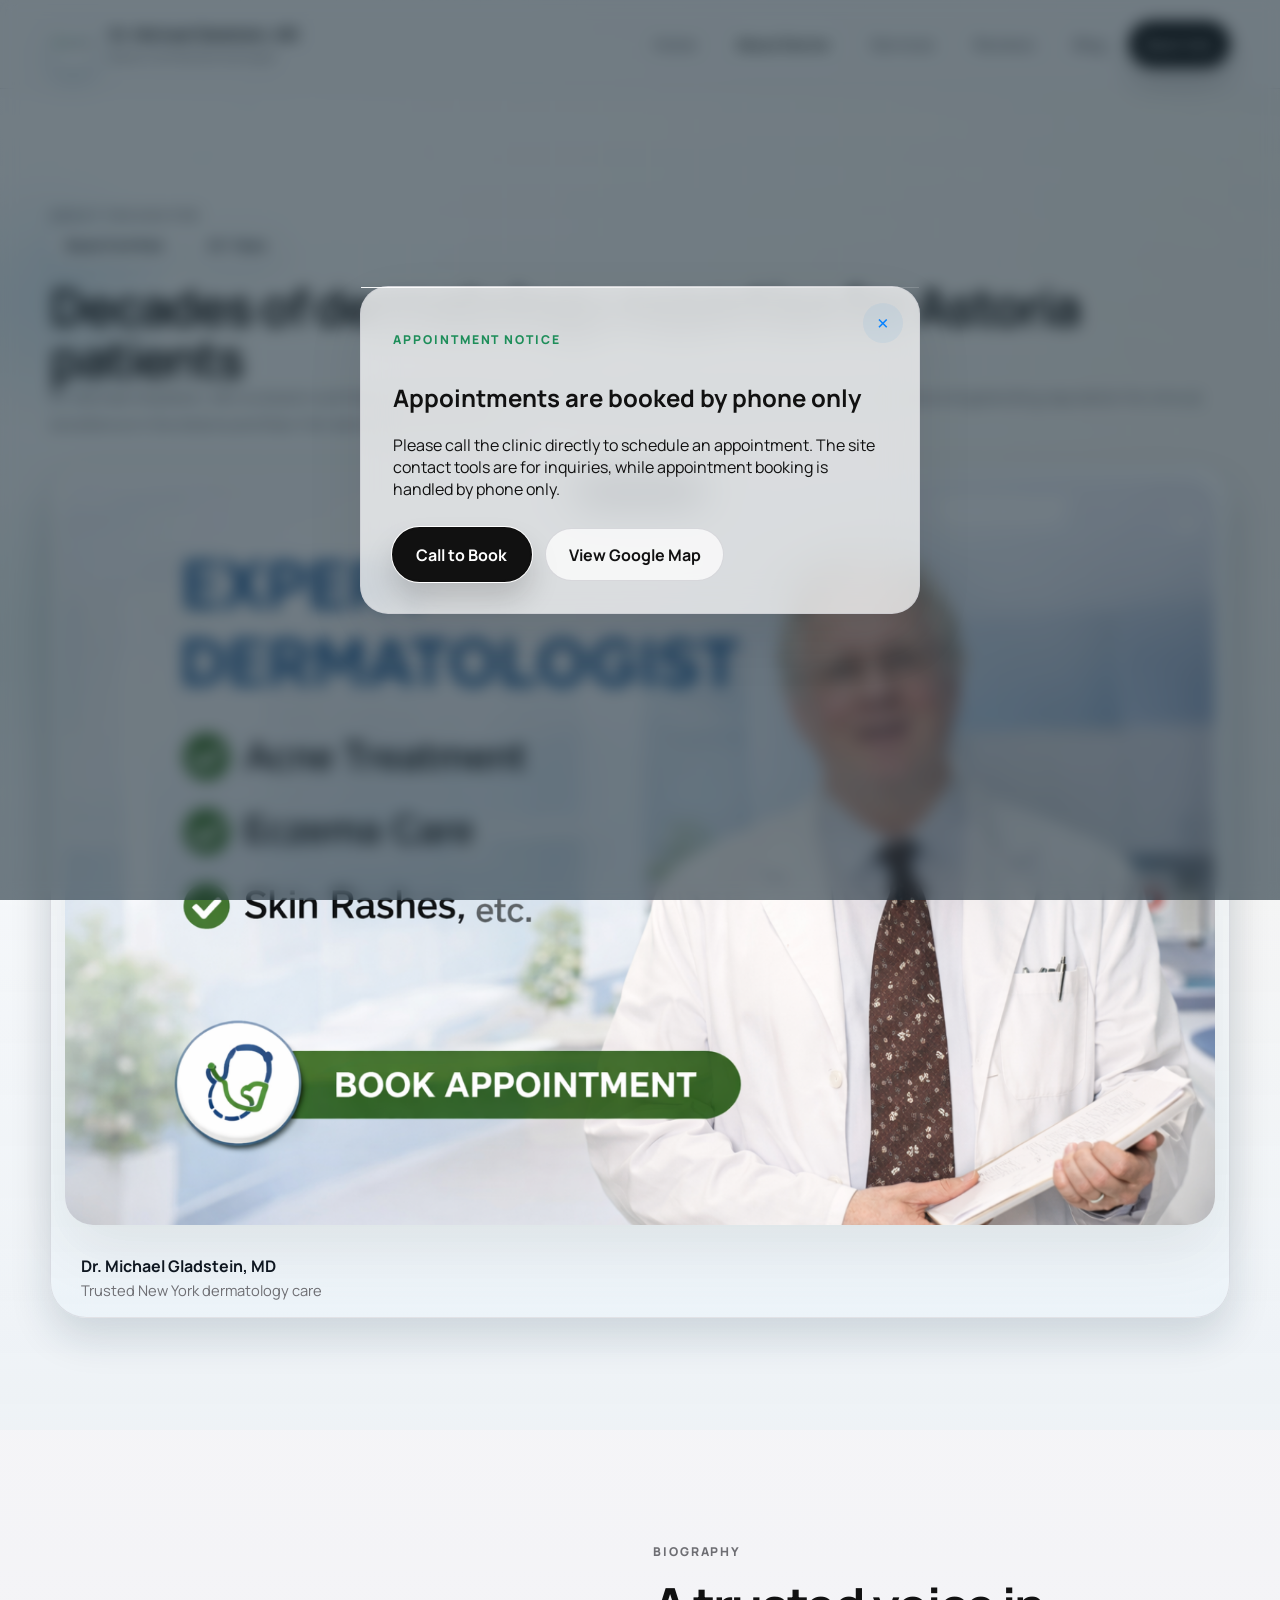
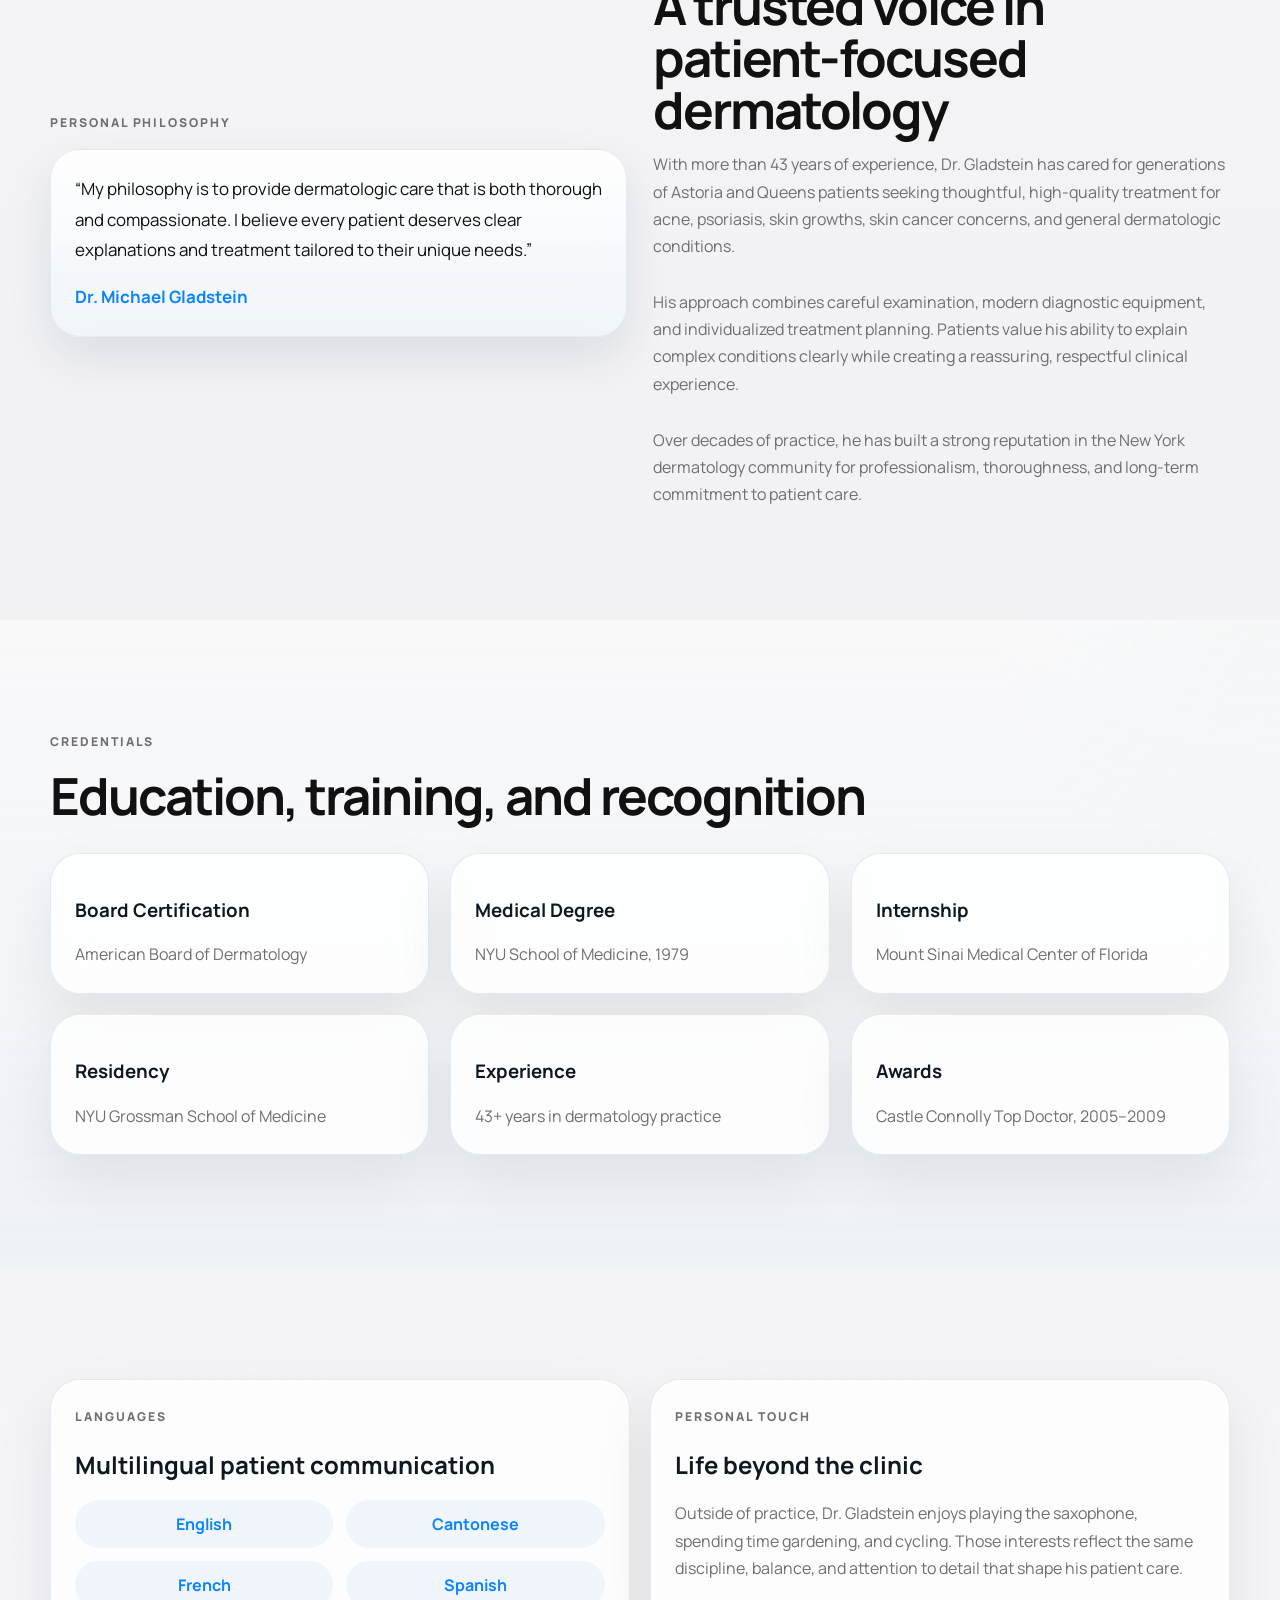
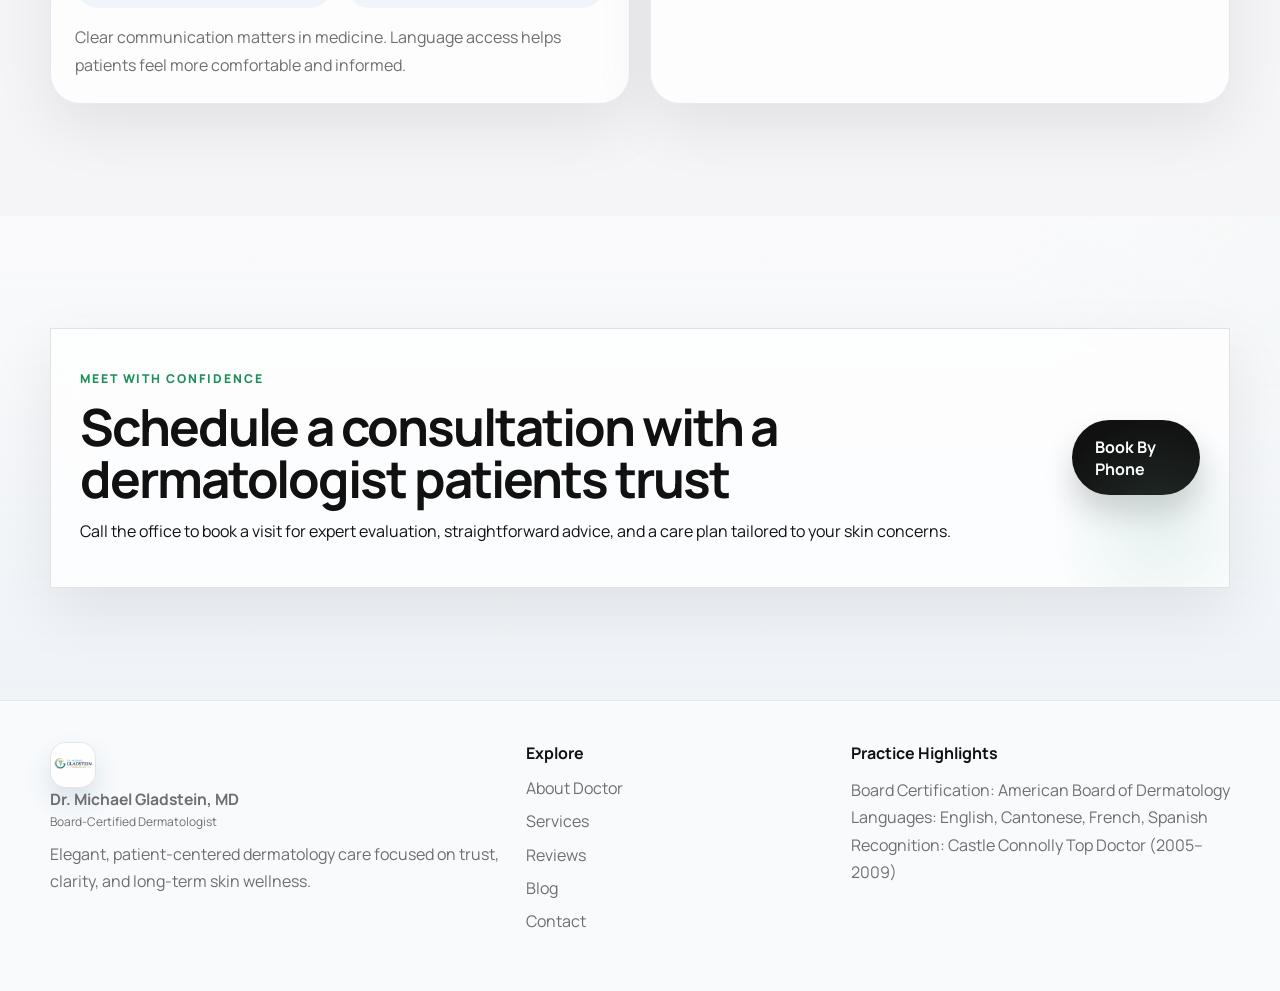
==== commit 3134179a: "Updated About page and SEO" ====
--- a/about.html
+++ b/about.html
@@ -3,11 +3,27 @@
   <head>
     <meta charset="UTF-8" />
     <meta name="viewport" content="width=device-width, initial-scale=1.0" />
-    <title>About Dr. Michael Gladstein, MD | Dermatologist</title>
+    <title>About Dr. Michael Gladstein | Astoria Dermatologist</title>
     <meta
       name="description"
-      content="Learn about Dr. Michael Gladstein, MD, board-certified dermatologist, including training, philosophy, awards, and multilingual patient care."
-    />
+      content="Learn about Dr. Michael Gladstein, MD, a board-certified Astoria dermatologist with 43+ years of experience, multilingual care, and a patient-focused approach."
+    />
+    <meta
+      name="keywords"
+      content="Astoria dermatologist, best dermatologist in Astoria, Dr. Michael Gladstein, dermatologist Queens NY"
+    />
+    <meta name="robots" content="index, follow" />
+    <meta name="author" content="Dr. Michael Gladstein, MD" />
+    <link rel="canonical" href="about.html" />
+    <meta property="og:type" content="profile" />
+    <meta property="og:title" content="About Dr. Michael Gladstein | Astoria Dermatologist" />
+    <meta
+      property="og:description"
+      content="Board-certified dermatologist serving Astoria and nearby Queens patients with thoughtful, experienced care."
+    />
+    <meta property="og:url" content="about.html" />
+    <meta property="og:image" content="Images/gallery/WhatsApp Image 2026-03-05 at 1.51.11 AM (1).jpeg" />
+    <meta name="twitter:card" content="summary_large_image" />
     <link rel="preconnect" href="https://fonts.googleapis.com" />
     <link rel="preconnect" href="https://fonts.gstatic.com" crossorigin />
     <link
@@ -67,17 +83,17 @@
                 <span class="iphone-chip">Board Certified</span>
                 <span class="iphone-chip">43+ Years</span>
               </div>
-              <h1>Decades of dermatology expertise delivered with calm, attentive care</h1>
+              <h1>Decades of dermatology expertise for Astoria patients</h1>
               <p>
                 Dr. Michael Gladstein, MD is a board-certified dermatologist known for precise diagnosis, thoughtful
-                communication, and a longstanding reputation for clinical excellence in the New York dermatology
-                community.
+                communication, and a longstanding reputation for clinical excellence in the Astoria and New York
+                dermatology community.
               </p>
             </div>
             <div class="portrait-panel glass-panel iphone-device" data-reveal="left">
               <div class="iphone-notch"></div>
               <img
-                src="Images/gallery/WhatsApp Image 2026-03-05 at 1.51.11 AM (1).jpeg"
+                src="Images/gallery/Untitled design.png"
                 alt="Professional physician portrait in clinic setting"
               />
               <div class="iphone-device-bar">
@@ -102,9 +118,9 @@
               <p class="eyebrow">Biography</p>
               <h2>A trusted voice in patient-focused dermatology</h2>
               <p>
-                With more than 43 years of experience, Dr. Gladstein has cared for generations of patients seeking
-                thoughtful, high-quality treatment for acne, psoriasis, skin growths, skin cancer concerns, and general
-                dermatologic conditions.
+                With more than 43 years of experience, Dr. Gladstein has cared for generations of Astoria and Queens
+                patients seeking thoughtful, high-quality treatment for acne, psoriasis, skin growths, skin cancer
+                concerns, and general dermatologic conditions.
               </p>
               <p>
                 His approach combines careful examination, modern diagnostic equipment, and individualized treatment
--- a/styles.css
+++ b/styles.css
@@ -2450,6 +2450,89 @@
   }
 }
 
+.breadcrumb-trail {
+  display: flex;
+  flex-wrap: wrap;
+  gap: 0.55rem;
+  align-items: center;
+  margin-bottom: 1rem;
+  font-size: 0.95rem;
+  color: var(--slate);
+}
+
+.breadcrumb-trail a {
+  color: var(--blue-deep);
+  font-weight: 700;
+}
+
+.article-layout {
+  display: grid;
+  grid-template-columns: minmax(0, 1.6fr) minmax(280px, 0.8fr);
+  gap: 1.5rem;
+  align-items: start;
+}
+
+.article-body {
+  display: grid;
+  gap: 1.25rem;
+  padding: 1.8rem;
+}
+
+.article-body h2 {
+  margin: 0;
+  color: var(--blue-ink);
+  font-size: clamp(1.45rem, 2.6vw, 2.05rem);
+  line-height: 1.12;
+}
+
+.article-body p,
+.article-body li {
+  color: var(--slate);
+  font-size: 1rem;
+  line-height: 1.75;
+}
+
+.article-body ul {
+  margin: 0;
+  padding-left: 1.1rem;
+  display: grid;
+  gap: 0.75rem;
+}
+
+.article-body strong {
+  color: var(--blue-ink);
+}
+
+.article-sidebar {
+  display: grid;
+  gap: 1.2rem;
+}
+
+.article-meta-list,
+.related-link-list {
+  display: grid;
+  gap: 0.85rem;
+}
+
+.article-meta-list span,
+.related-link-list a {
+  padding: 0.9rem 1rem;
+  border-radius: 18px;
+  background: rgba(246, 250, 252, 0.92);
+  border: 1px solid rgba(174, 198, 214, 0.35);
+}
+
+.related-link-list a {
+  color: var(--blue-deep);
+  font-weight: 700;
+}
+
+@media (max-width: 980px) {
+  .article-layout {
+    grid-template-columns: 1fr;
+  }
+}
+
 @media (prefers-reduced-motion: reduce) {
   html {
     scroll-behavior: auto;
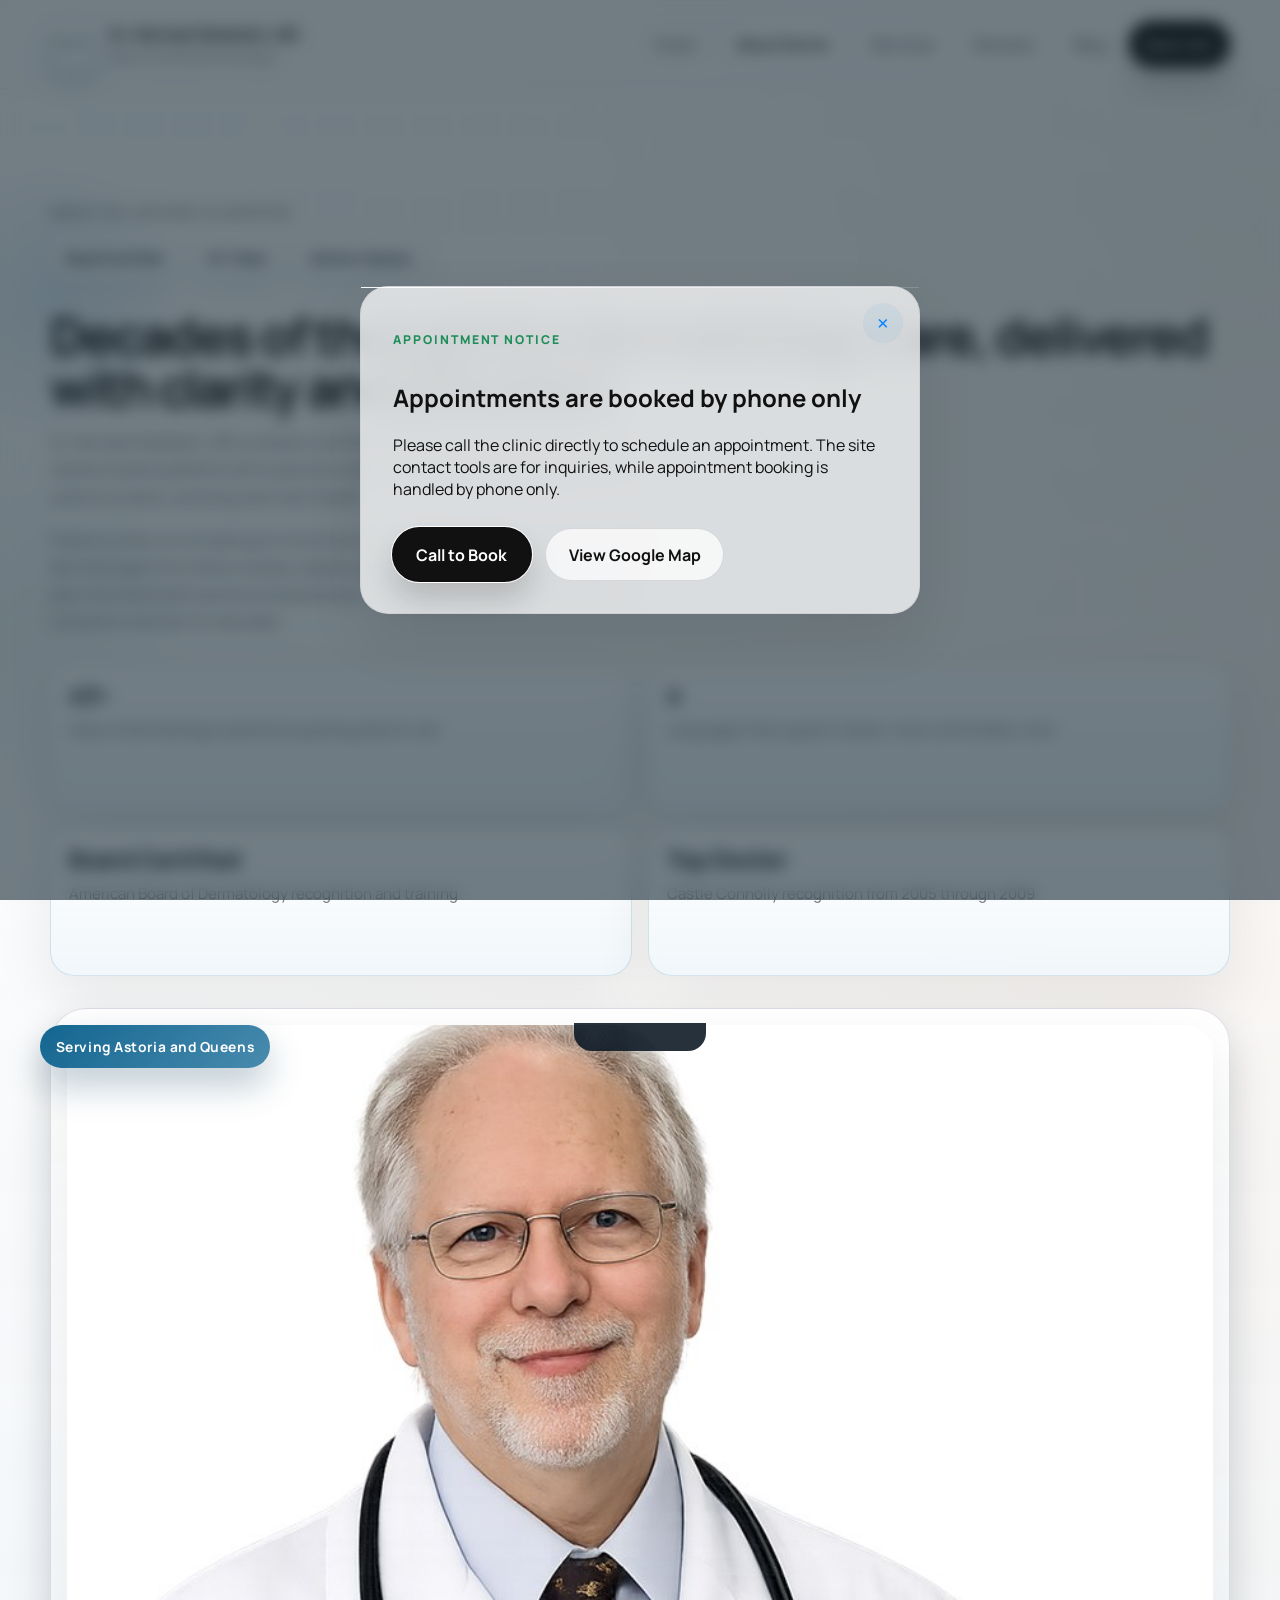
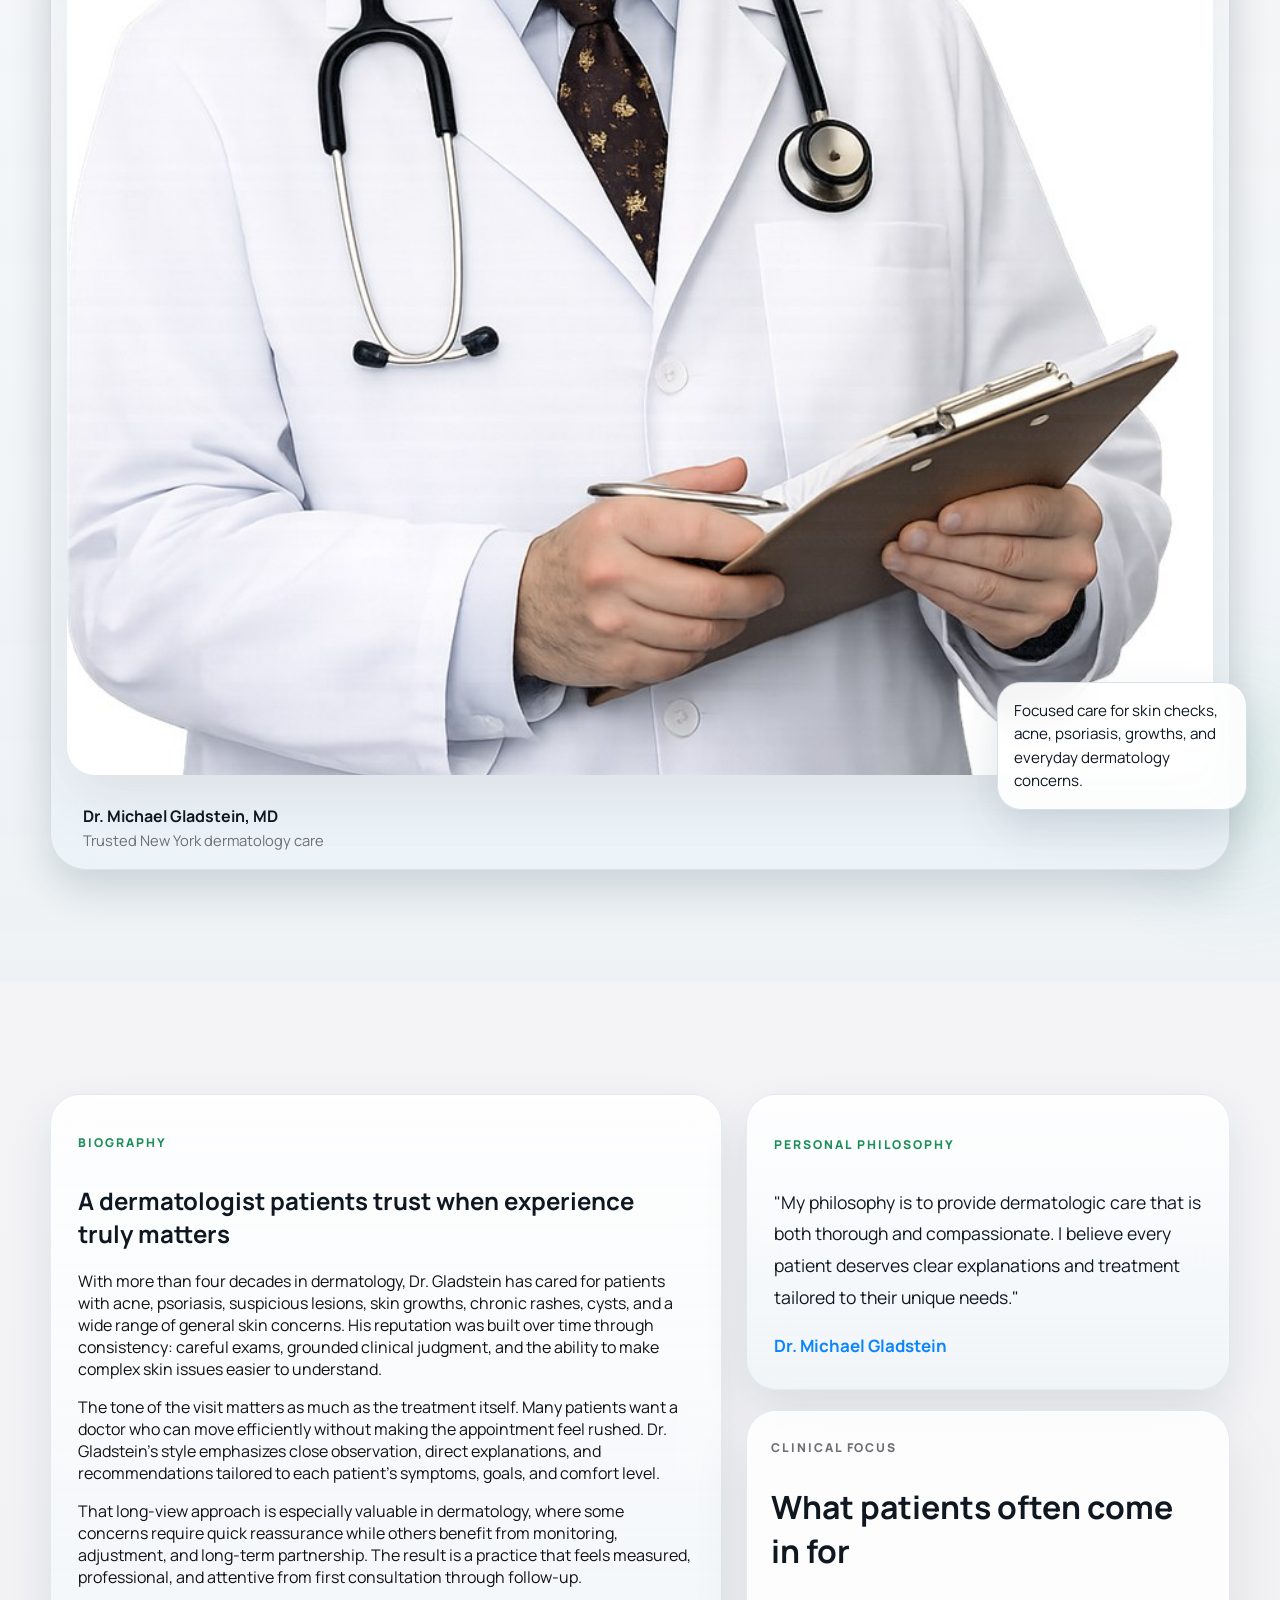
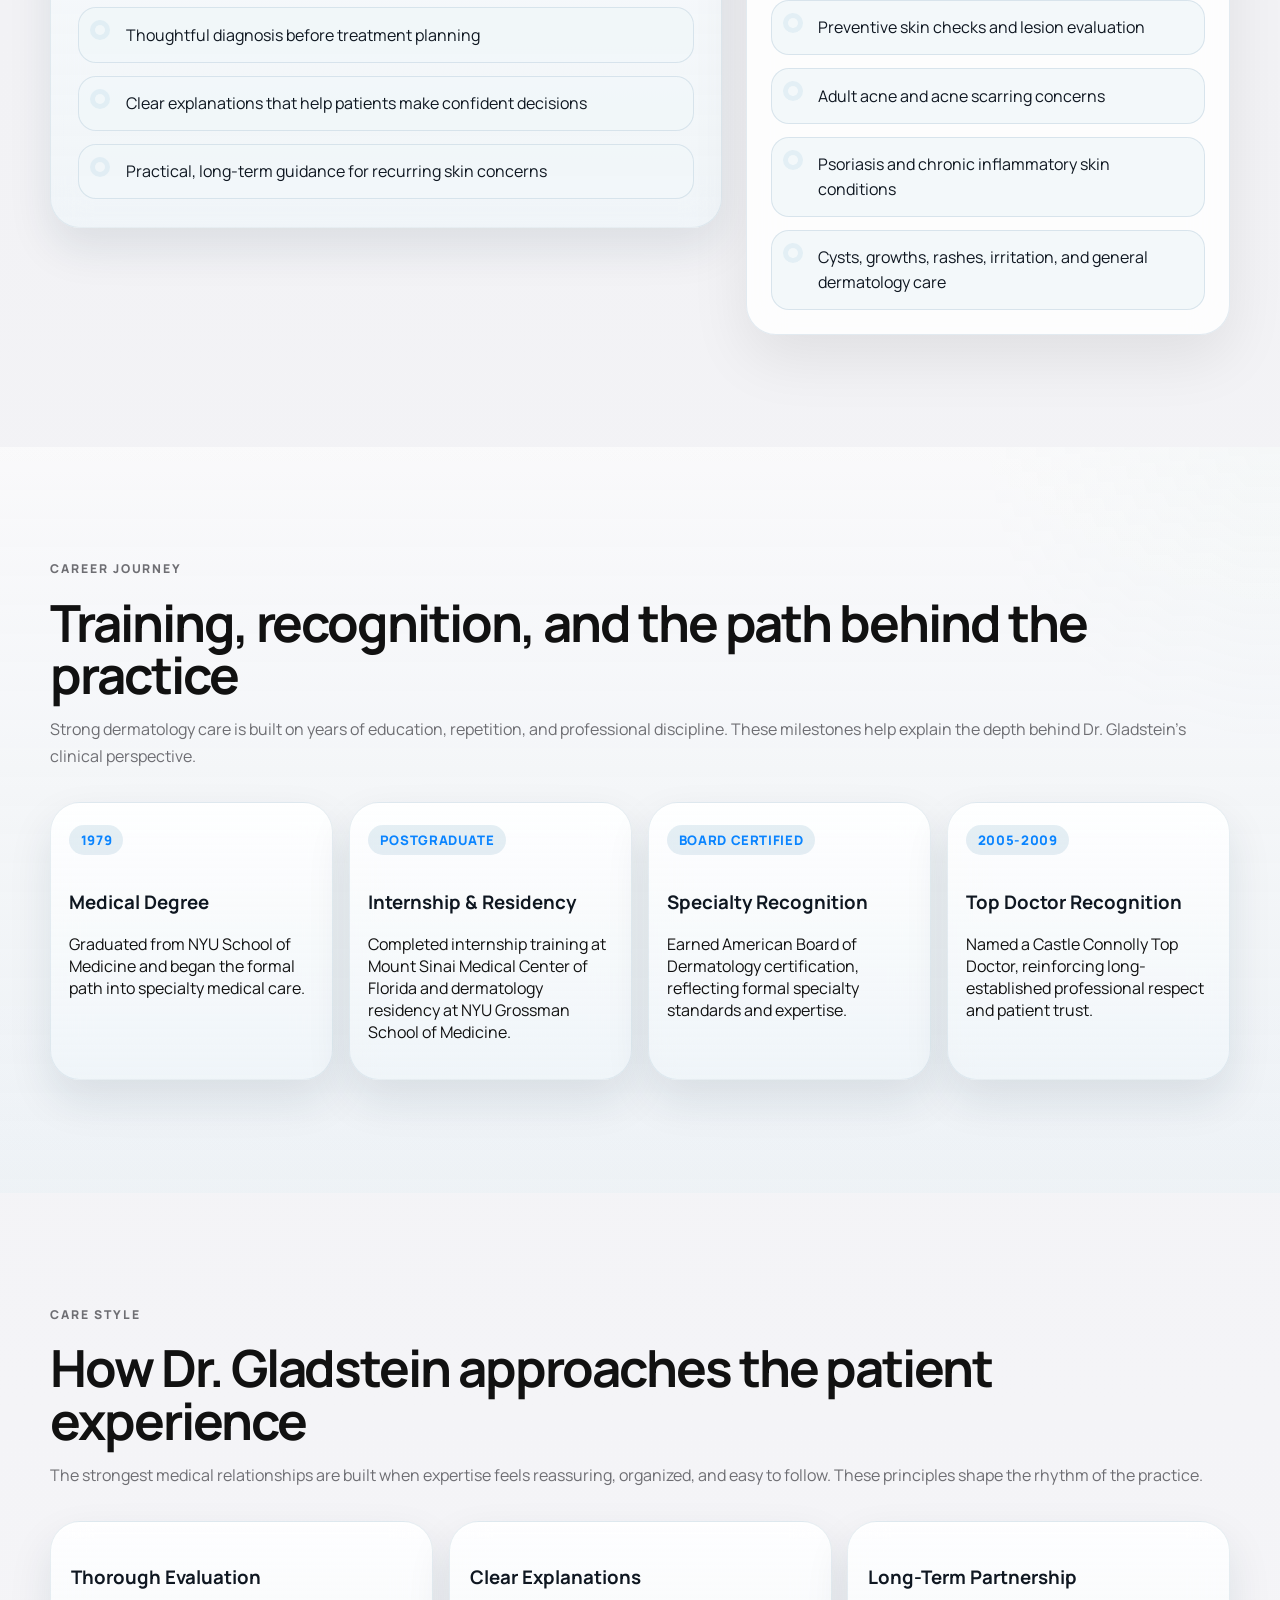
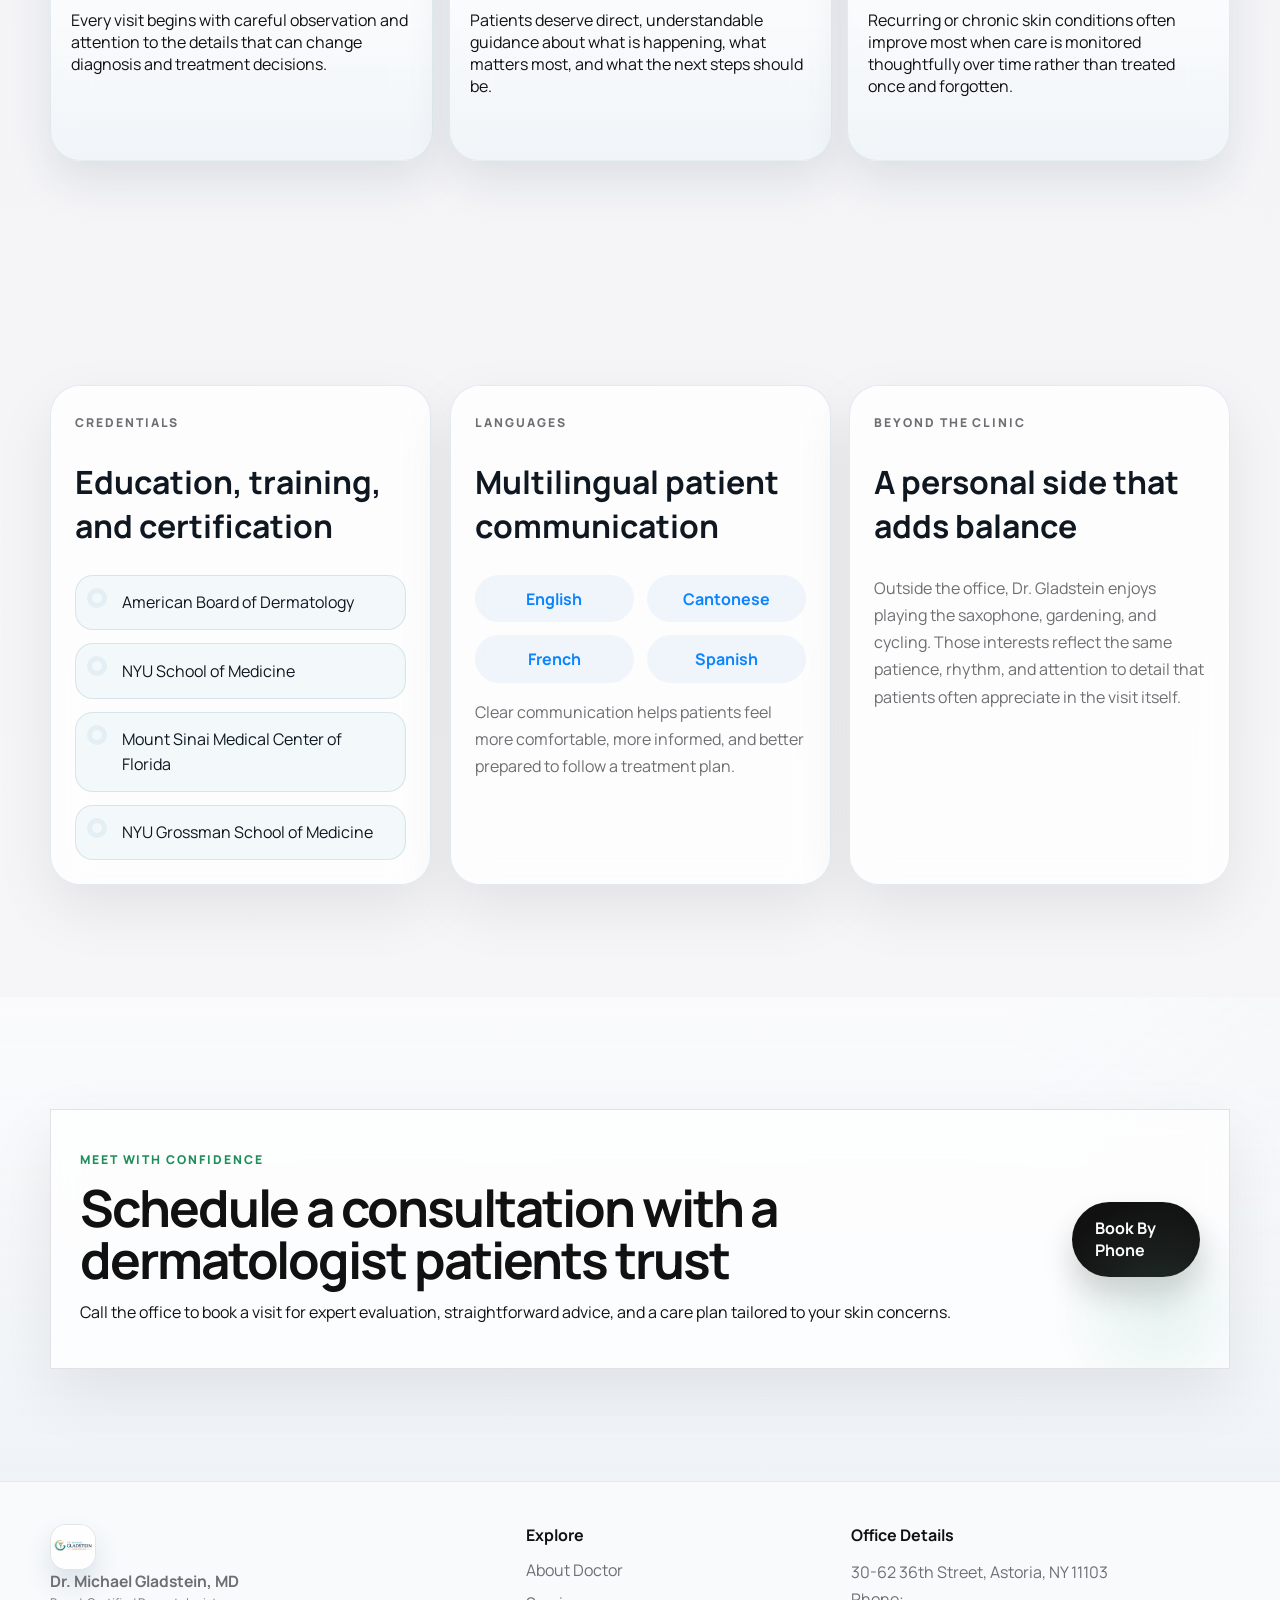
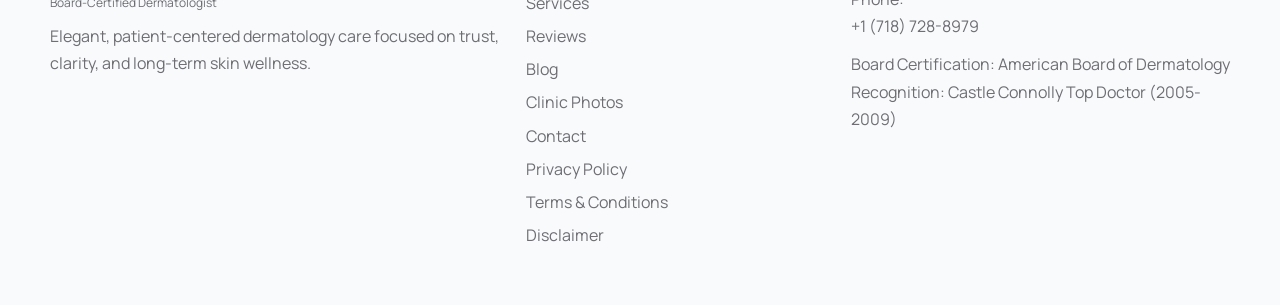
==== commit 26bd0bf4: "Improved SEO" ====
--- a/about.html
+++ b/about.html
@@ -12,18 +12,45 @@
       name="keywords"
       content="Astoria dermatologist, best dermatologist in Astoria, Dr. Michael Gladstein, dermatologist Queens NY"
     />
-    <meta name="robots" content="index, follow" />
+    <meta name="robots" content="index, follow, max-image-preview:large, max-snippet:-1, max-video-preview:-1" />
     <meta name="author" content="Dr. Michael Gladstein, MD" />
-    <link rel="canonical" href="about.html" />
+    <meta itemprop="image" content="https://drmichael.online/Images/seo/dr-michael-gladstein-astoria-dermatologist.jpg" />
+    <link rel="icon" type="image/jpeg" href="logo.jpeg" />
+    <link rel="shortcut icon" href="logo.jpeg" />
+    <link rel="apple-touch-icon" href="logo.jpeg" />
+    <link rel="canonical" href="https://drmichael.online/about.html" />
+    <meta property="og:site_name" content="Dr. Michael Gladstein, MD" />
     <meta property="og:type" content="profile" />
     <meta property="og:title" content="About Dr. Michael Gladstein | Astoria Dermatologist" />
     <meta
       property="og:description"
       content="Board-certified dermatologist serving Astoria and nearby Queens patients with thoughtful, experienced care."
     />
-    <meta property="og:url" content="about.html" />
-    <meta property="og:image" content="Images/gallery/WhatsApp Image 2026-03-05 at 1.51.11 AM (1).jpeg" />
+    <meta property="og:url" content="https://drmichael.online/about.html" />
+    <meta property="og:image" content="https://drmichael.online/Images/seo/dr-michael-gladstein-astoria-dermatologist.jpg" />
+    <meta property="og:image:alt" content="Dr. Michael Gladstein, MD" />
     <meta name="twitter:card" content="summary_large_image" />
+    <meta name="twitter:image" content="https://drmichael.online/Images/seo/dr-michael-gladstein-astoria-dermatologist.jpg" />
+    <meta name="twitter:image:alt" content="Dr. Michael Gladstein, MD" />
+    <script type="application/ld+json">
+      {
+        "@context": "https://schema.org",
+        "@type": "ProfilePage",
+        "url": "https://drmichael.online/about.html",
+        "mainEntity": {
+          "@type": "Person",
+          "@id": "https://drmichael.online/#doctor",
+          "name": "Dr. Michael Gladstein, MD",
+          "jobTitle": "Board-Certified Dermatologist",
+          "image": "https://drmichael.online/Images/seo/dr-michael-gladstein-astoria-dermatologist.jpg",
+          "worksFor": {
+            "@id": "https://drmichael.online/#practice"
+          },
+          "alumniOf": ["NYU School of Medicine", "NYU Grossman School of Medicine"],
+          "knowsLanguage": ["English", "Cantonese", "French", "Spanish"]
+        }
+      }
+    </script>
     <link rel="preconnect" href="https://fonts.googleapis.com" />
     <link rel="preconnect" href="https://fonts.gstatic.com" crossorigin />
     <link
@@ -75,62 +102,113 @@
       </header>
 
       <main>
-        <section class="page-hero page-hero-iphone">
-          <div class="container page-hero-grid iphone-layout">
-            <div class="page-hero-copy" data-reveal="up">
-              <p class="eyebrow">About The Doctor</p>
+        <section class="page-hero page-hero-iphone about-hero">
+          <div class="container page-hero-grid iphone-layout about-hero-layout">
+            <div class="page-hero-copy about-hero-copy" data-reveal="up">
+              <p class="eyebrow">About Dr. Michael Gladstein</p>
               <div class="iphone-chip-row">
                 <span class="iphone-chip">Board Certified</span>
                 <span class="iphone-chip">43+ Years</span>
-              </div>
-              <h1>Decades of dermatology expertise for Astoria patients</h1>
+                <span class="iphone-chip">Astoria, Queens</span>
+              </div>
+              <h1>Decades of thoughtful dermatology care, delivered with clarity and precision</h1>
               <p>
-                Dr. Michael Gladstein, MD is a board-certified dermatologist known for precise diagnosis, thoughtful
-                communication, and a longstanding reputation for clinical excellence in the Astoria and New York
-                dermatology community.
-              </p>
-            </div>
-            <div class="portrait-panel glass-panel iphone-device" data-reveal="left">
+                Dr. Michael Gladstein, MD is a board-certified dermatologist serving Astoria and nearby Queens patients
+                with a practice style built around careful diagnosis, direct communication, and long-term skin health.
+              </p>
+              <p>
+                Patients often arrive looking for more than a prescription. They want an experienced dermatologist who
+                listens closely, explains what matters, and creates a treatment plan that feels both practical and
+                personal. That is the standard this practice has worked to maintain for decades.
+              </p>
+              <div class="about-stat-grid">
+                <article class="about-stat-card glass-panel tilt-card" data-tilt-card>
+                  <strong class="tilt-depth">43+</strong>
+                  <span class="tilt-depth-sm">Years of dermatology experience guiding patient care</span>
+                </article>
+                <article class="about-stat-card glass-panel tilt-card" data-tilt-card>
+                  <strong class="tilt-depth">4</strong>
+                  <span class="tilt-depth-sm">Languages that support clearer, more comfortable visits</span>
+                </article>
+                <article class="about-stat-card glass-panel tilt-card" data-tilt-card>
+                  <strong class="tilt-depth">Board Certified</strong>
+                  <span class="tilt-depth-sm">American Board of Dermatology recognition and training</span>
+                </article>
+                <article class="about-stat-card glass-panel tilt-card" data-tilt-card>
+                  <strong class="tilt-depth">Top Doctor</strong>
+                  <span class="tilt-depth-sm">Castle Connolly recognition from 2005 through 2009</span>
+                </article>
+              </div>
+            </div>
+            <div class="portrait-panel glass-panel iphone-device about-portrait-shell tilt-card" data-reveal="left" data-tilt-card>
               <div class="iphone-notch"></div>
+              <div class="about-floating-ribbon tilt-depth-sm">Serving Astoria and Queens</div>
               <img
-                src="Images/gallery/Untitled design.png"
-                alt="Professional physician portrait in clinic setting"
+                src="Images/seo/dr-michael-gladstein-astoria-dermatologist.jpg"
+                alt="Dr. Michael Gladstein, board-certified dermatologist in Astoria"
+                width="900"
+                height="1350"
               />
-              <div class="iphone-device-bar">
+              <div class="iphone-device-bar tilt-depth-sm">
                 <strong>Dr. Michael Gladstein, MD</strong>
                 <span>Trusted New York dermatology care</span>
               </div>
+              <div class="about-portrait-note glass-panel tilt-depth">
+                <span>Focused care for skin checks, acne, psoriasis, growths, and everyday dermatology concerns.</span>
+              </div>
             </div>
           </div>
         </section>
 
         <section class="section">
-          <div class="container split-layout">
-            <div class="section-copy" data-reveal="right">
-              <p class="eyebrow">Personal Philosophy</p>
-              <blockquote class="quote-card glass-panel iphone-card">
-                “My philosophy is to provide dermatologic care that is both thorough and compassionate. I believe every
-                patient deserves clear explanations and treatment tailored to their unique needs.”
-                <footer>Dr. Michael Gladstein</footer>
+          <div class="container about-story-grid">
+            <article class="about-story-panel glass-panel iphone-card tilt-card" data-reveal="right" data-tilt-card>
+              <p class="eyebrow tilt-depth-sm">Biography</p>
+              <h2 class="tilt-depth">A dermatologist patients trust when experience truly matters</h2>
+              <p class="tilt-depth-sm">
+                With more than four decades in dermatology, Dr. Gladstein has cared for patients with acne, psoriasis,
+                suspicious lesions, skin growths, chronic rashes, cysts, and a wide range of general skin concerns.
+                His reputation was built over time through consistency: careful exams, grounded clinical judgment, and
+                the ability to make complex skin issues easier to understand.
+              </p>
+              <p class="tilt-depth-sm">
+                The tone of the visit matters as much as the treatment itself. Many patients want a doctor who can move
+                efficiently without making the appointment feel rushed. Dr. Gladstein's style emphasizes close
+                observation, direct explanations, and recommendations tailored to each patient's symptoms, goals, and
+                comfort level.
+              </p>
+              <p class="tilt-depth-sm">
+                That long-view approach is especially valuable in dermatology, where some concerns require quick
+                reassurance while others benefit from monitoring, adjustment, and long-term partnership. The result is
+                a practice that feels measured, professional, and attentive from first consultation through follow-up.
+              </p>
+              <div class="about-mini-list">
+                <span>Thoughtful diagnosis before treatment planning</span>
+                <span>Clear explanations that help patients make confident decisions</span>
+                <span>Practical, long-term guidance for recurring skin concerns</span>
+              </div>
+            </article>
+
+            <div class="about-side-stack">
+              <blockquote class="about-quote-card quote-card glass-panel iphone-card tilt-card" data-reveal="left" data-tilt-card>
+                <p class="eyebrow tilt-depth-sm">Personal Philosophy</p>
+                <p class="tilt-depth">
+                  "My philosophy is to provide dermatologic care that is both thorough and compassionate. I believe
+                  every patient deserves clear explanations and treatment tailored to their unique needs."
+                </p>
+                <footer class="tilt-depth-sm">Dr. Michael Gladstein</footer>
               </blockquote>
-            </div>
-            <div class="section-copy iphone-stack" data-reveal="left">
-              <p class="eyebrow">Biography</p>
-              <h2>A trusted voice in patient-focused dermatology</h2>
-              <p>
-                With more than 43 years of experience, Dr. Gladstein has cared for generations of Astoria and Queens
-                patients seeking thoughtful, high-quality treatment for acne, psoriasis, skin growths, skin cancer
-                concerns, and general dermatologic conditions.
-              </p>
-              <p>
-                His approach combines careful examination, modern diagnostic equipment, and individualized treatment
-                planning. Patients value his ability to explain complex conditions clearly while creating a reassuring,
-                respectful clinical experience.
-              </p>
-              <p>
-                Over decades of practice, he has built a strong reputation in the New York dermatology community for
-                professionalism, thoroughness, and long-term commitment to patient care.
-              </p>
+
+              <article class="about-focus-card info-panel glass-panel iphone-card tilt-card" data-reveal="up" data-tilt-card>
+                <p class="eyebrow tilt-depth-sm">Clinical Focus</p>
+                <h2 class="tilt-depth">What patients often come in for</h2>
+                <div class="about-focus-list tilt-depth-sm">
+                  <span>Preventive skin checks and lesion evaluation</span>
+                  <span>Adult acne and acne scarring concerns</span>
+                  <span>Psoriasis and chronic inflammatory skin conditions</span>
+                  <span>Cysts, growths, rashes, irritation, and general dermatology care</span>
+                </div>
+              </article>
             </div>
           </div>
         </section>
@@ -138,57 +216,94 @@
         <section class="section section-soft">
           <div class="container">
             <div class="section-heading" data-reveal="up">
-              <p class="eyebrow">Credentials</p>
-              <h2>Education, training, and recognition</h2>
-            </div>
-            <div class="credential-grid iphone-grid">
-              <article class="credential-card glass-panel iphone-card" data-reveal="up">
-                <h3>Board Certification</h3>
-                <p>American Board of Dermatology</p>
-              </article>
-              <article class="credential-card glass-panel iphone-card" data-reveal="up">
-                <h3>Medical Degree</h3>
-                <p>NYU School of Medicine, 1979</p>
-              </article>
-              <article class="credential-card glass-panel iphone-card" data-reveal="up">
-                <h3>Internship</h3>
-                <p>Mount Sinai Medical Center of Florida</p>
-              </article>
-              <article class="credential-card glass-panel iphone-card" data-reveal="up">
-                <h3>Residency</h3>
-                <p>NYU Grossman School of Medicine</p>
-              </article>
-              <article class="credential-card glass-panel iphone-card" data-reveal="up">
-                <h3>Experience</h3>
-                <p>43+ years in dermatology practice</p>
-              </article>
-              <article class="credential-card glass-panel iphone-card" data-reveal="up">
-                <h3>Awards</h3>
-                <p>Castle Connolly Top Doctor, 2005–2009</p>
+              <p class="eyebrow">Career Journey</p>
+              <h2>Training, recognition, and the path behind the practice</h2>
+              <p>
+                Strong dermatology care is built on years of education, repetition, and professional discipline. These
+                milestones help explain the depth behind Dr. Gladstein's clinical perspective.
+              </p>
+            </div>
+            <div class="about-timeline">
+              <article class="about-timeline-card glass-panel iphone-card tilt-card" data-reveal="up" data-tilt-card>
+                <span class="about-year tilt-depth">1979</span>
+                <h3 class="tilt-depth-sm">Medical Degree</h3>
+                <p class="tilt-depth-sm">Graduated from NYU School of Medicine and began the formal path into specialty medical care.</p>
+              </article>
+              <article class="about-timeline-card glass-panel iphone-card tilt-card" data-reveal="up" data-tilt-card>
+                <span class="about-year tilt-depth">Postgraduate</span>
+                <h3 class="tilt-depth-sm">Internship & Residency</h3>
+                <p class="tilt-depth-sm">Completed internship training at Mount Sinai Medical Center of Florida and dermatology residency at NYU Grossman School of Medicine.</p>
+              </article>
+              <article class="about-timeline-card glass-panel iphone-card tilt-card" data-reveal="up" data-tilt-card>
+                <span class="about-year tilt-depth">Board Certified</span>
+                <h3 class="tilt-depth-sm">Specialty Recognition</h3>
+                <p class="tilt-depth-sm">Earned American Board of Dermatology certification, reflecting formal specialty standards and expertise.</p>
+              </article>
+              <article class="about-timeline-card glass-panel iphone-card tilt-card" data-reveal="up" data-tilt-card>
+                <span class="about-year tilt-depth">2005-2009</span>
+                <h3 class="tilt-depth-sm">Top Doctor Recognition</h3>
+                <p class="tilt-depth-sm">Named a Castle Connolly Top Doctor, reinforcing long-established professional respect and patient trust.</p>
               </article>
             </div>
           </div>
         </section>
 
         <section class="section">
-          <div class="container about-grid">
-            <article class="info-panel glass-panel iphone-card" data-reveal="up">
-              <p class="eyebrow">Languages</p>
-              <h2>Multilingual patient communication</h2>
-              <div class="pill-row">
+          <div class="container">
+            <div class="section-heading" data-reveal="up">
+              <p class="eyebrow">Care Style</p>
+              <h2>How Dr. Gladstein approaches the patient experience</h2>
+              <p>
+                The strongest medical relationships are built when expertise feels reassuring, organized, and easy to
+                follow. These principles shape the rhythm of the practice.
+              </p>
+            </div>
+            <div class="about-principles">
+              <article class="about-principle-card glass-panel iphone-card tilt-card" data-reveal="up" data-tilt-card>
+                <h3 class="tilt-depth">Thorough Evaluation</h3>
+                <p class="tilt-depth-sm">Every visit begins with careful observation and attention to the details that can change diagnosis and treatment decisions.</p>
+              </article>
+              <article class="about-principle-card glass-panel iphone-card tilt-card" data-reveal="up" data-tilt-card>
+                <h3 class="tilt-depth">Clear Explanations</h3>
+                <p class="tilt-depth-sm">Patients deserve direct, understandable guidance about what is happening, what matters most, and what the next steps should be.</p>
+              </article>
+              <article class="about-principle-card glass-panel iphone-card tilt-card" data-reveal="up" data-tilt-card>
+                <h3 class="tilt-depth">Long-Term Partnership</h3>
+                <p class="tilt-depth-sm">Recurring or chronic skin conditions often improve most when care is monitored thoughtfully over time rather than treated once and forgotten.</p>
+              </article>
+            </div>
+          </div>
+        </section>
+
+        <section class="section">
+          <div class="container about-detail-grid">
+            <article class="info-panel glass-panel iphone-card tilt-card" data-reveal="up" data-tilt-card>
+              <p class="eyebrow tilt-depth-sm">Credentials</p>
+              <h2 class="tilt-depth">Education, training, and certification</h2>
+              <div class="about-detail-list tilt-depth-sm">
+                <span>American Board of Dermatology</span>
+                <span>NYU School of Medicine</span>
+                <span>Mount Sinai Medical Center of Florida</span>
+                <span>NYU Grossman School of Medicine</span>
+              </div>
+            </article>
+            <article class="info-panel glass-panel iphone-card tilt-card" data-reveal="up" data-tilt-card>
+              <p class="eyebrow tilt-depth-sm">Languages</p>
+              <h2 class="tilt-depth">Multilingual patient communication</h2>
+              <div class="pill-row tilt-depth-sm">
                 <span>English</span>
                 <span>Cantonese</span>
                 <span>French</span>
                 <span>Spanish</span>
               </div>
-              <p>Clear communication matters in medicine. Language access helps patients feel more comfortable and informed.</p>
+              <p class="tilt-depth-sm">Clear communication helps patients feel more comfortable, more informed, and better prepared to follow a treatment plan.</p>
             </article>
-            <article class="info-panel glass-panel iphone-card" data-reveal="up">
-              <p class="eyebrow">Personal Touch</p>
-              <h2>Life beyond the clinic</h2>
-              <p>
-                Outside of practice, Dr. Gladstein enjoys playing the saxophone, spending time gardening, and cycling.
-                Those interests reflect the same discipline, balance, and attention to detail that shape his patient care.
+            <article class="info-panel glass-panel iphone-card tilt-card" data-reveal="up" data-tilt-card>
+              <p class="eyebrow tilt-depth-sm">Beyond The Clinic</p>
+              <h2 class="tilt-depth">A personal side that adds balance</h2>
+              <p class="tilt-depth-sm">
+                Outside the office, Dr. Gladstein enjoys playing the saxophone, gardening, and cycling. Those interests
+                reflect the same patience, rhythm, and attention to detail that patients often appreciate in the visit itself.
               </p>
             </article>
           </div>
@@ -200,7 +315,10 @@
               <div>
                 <p class="eyebrow">Meet With Confidence</p>
                 <h2>Schedule a consultation with a dermatologist patients trust</h2>
-                <p>Call the office to book a visit for expert evaluation, straightforward advice, and a care plan tailored to your skin concerns.</p>
+                <p>
+                  Call the office to book a visit for expert evaluation, straightforward advice, and a care plan
+                  tailored to your skin concerns.
+                </p>
               </div>
               <a class="button button-primary" href="tel:+17187288979">Book By Phone</a>
             </div>
@@ -226,13 +344,18 @@
             <a href="services.html">Services</a>
             <a href="reviews.html">Reviews</a>
             <a href="blog.html">Blog</a>
+            <a href="gallery.html">Clinic Photos</a>
             <a href="contact.html">Contact</a>
+            <a href="privacy-policy.html">Privacy Policy</a>
+            <a href="terms-and-conditions.html">Terms &amp; Conditions</a>
+            <a href="medical-disclaimer.html">Disclaimer</a>
           </div>
           <div>
-            <h3>Practice Highlights</h3>
+            <h3>Office Details</h3>
+            <p>30-62 36th Street, Astoria, NY 11103</p>
+            <p>Phone: <a href="tel:+17187288979">+1 (718) 728-8979</a></p>
             <p>Board Certification: American Board of Dermatology</p>
-            <p>Languages: English, Cantonese, French, Spanish</p>
-            <p>Recognition: Castle Connolly Top Doctor (2005–2009)</p>
+            <p>Recognition: Castle Connolly Top Doctor (2005-2009)</p>
           </div>
         </div>
       </footer>
--- a/styles.css
+++ b/styles.css
@@ -1307,10 +1307,140 @@
 }
 
 .stars {
+  display: inline-flex;
+  align-items: center;
+  gap: 0.16rem;
   letter-spacing: 0.12em;
   color: #f5b945;
-  font-size: 1.05rem;
+  font-size: 1.12rem;
+  line-height: 1;
   margin-bottom: 1rem;
+  text-shadow: 0 6px 18px rgba(245, 185, 69, 0.22);
+}
+
+.stars-large {
+  font-size: 1.35rem;
+  margin-bottom: 0.6rem;
+}
+
+.review-aggregate-grid {
+  display: grid;
+  grid-template-columns: minmax(320px, 1fr) minmax(0, 1.2fr);
+  gap: 1.3rem;
+  align-items: start;
+  margin-top: 2rem;
+}
+
+.review-aggregate-card {
+  padding: 1.6rem;
+  display: grid;
+  gap: 0.9rem;
+  background: rgba(255, 255, 255, 0.84);
+  border: 1px solid rgba(174, 198, 214, 0.35);
+  box-shadow: var(--shadow);
+}
+
+.review-aggregate-card h3 {
+  margin: 0;
+  color: var(--blue-ink);
+  font-size: clamp(1.35rem, 2.4vw, 1.9rem);
+  line-height: 1.15;
+}
+
+.review-badge {
+  width: fit-content;
+  padding: 0.45rem 0.8rem;
+  border-radius: 999px;
+  background: rgba(31, 86, 120, 0.08);
+  color: var(--blue-deep);
+  font-size: 0.78rem;
+  font-weight: 800;
+  letter-spacing: 0.04em;
+  text-transform: uppercase;
+}
+
+.review-summary-grid {
+  display: grid;
+  grid-template-columns: repeat(3, minmax(0, 1fr));
+  gap: 1.3rem;
+}
+
+.review-stat {
+  padding: 1.5rem;
+  display: grid;
+  gap: 0.7rem;
+  background: rgba(255, 255, 255, 0.84);
+  border: 1px solid rgba(174, 198, 214, 0.35);
+  box-shadow: var(--shadow);
+}
+
+.review-stat strong {
+  font-size: clamp(1.7rem, 3vw, 2.4rem);
+  line-height: 1;
+  color: var(--blue-ink);
+}
+
+.review-stat span {
+  color: var(--muted);
+  line-height: 1.65;
+}
+
+.review-source-row {
+  display: flex;
+  align-items: center;
+  justify-content: space-between;
+  gap: 0.75rem;
+  margin-bottom: 0.55rem;
+}
+
+.review-source-row h3 {
+  margin: 0;
+}
+
+.review-source-chip {
+  padding: 0.35rem 0.65rem;
+  border-radius: 999px;
+  background: rgba(31, 86, 120, 0.08);
+  color: var(--blue-deep);
+  font-size: 0.74rem;
+  font-weight: 800;
+  white-space: nowrap;
+}
+
+.review-tag-list {
+  display: flex;
+  flex-wrap: wrap;
+  gap: 0.6rem;
+}
+
+.review-tag-list span {
+  padding: 0.48rem 0.78rem;
+  border-radius: 999px;
+  background: rgba(241, 247, 250, 0.95);
+  border: 1px solid rgba(174, 198, 214, 0.34);
+  color: var(--blue-ink);
+  font-size: 0.82rem;
+  font-weight: 700;
+}
+
+.review-tag-list-compact {
+  margin-top: 1rem;
+}
+
+.review-tag-list-banner {
+  margin-top: 1rem;
+}
+
+.review-quote-label {
+  display: inline-flex;
+  width: fit-content;
+  margin-bottom: 0.75rem;
+  padding: 0.42rem 0.72rem;
+  border-radius: 999px;
+  background: rgba(31, 86, 120, 0.08);
+  color: var(--blue-deep);
+  font-size: 0.78rem;
+  font-weight: 800;
 }
 
 .faq-list {
@@ -1413,6 +1543,265 @@
 
 .about-grid {
   grid-template-columns: repeat(2, minmax(0, 1fr));
+}
+
+.about-hero {
+  overflow: hidden;
+}
+
+.about-hero::after {
+  content: "";
+  position: absolute;
+  inset: auto -120px 30px auto;
+  width: 340px;
+  height: 340px;
+  border-radius: 50%;
+  background: radial-gradient(circle, rgba(125, 197, 176, 0.16), transparent 70%);
+  filter: blur(10px);
+  pointer-events: none;
+}
+
+.about-hero-layout {
+  gap: 2rem;
+}
+
+.about-hero-copy {
+  display: grid;
+  gap: 1rem;
+}
+
+.about-hero-copy p {
+  max-width: 62ch;
+}
+
+.about-stat-grid {
+  display: grid;
+  grid-template-columns: repeat(2, minmax(0, 1fr));
+  gap: 1rem;
+  margin-top: 0.8rem;
+}
+
+.about-stat-card {
+  padding: 1.15rem 1.1rem;
+  border-radius: 24px;
+  min-height: 148px;
+  display: grid;
+  align-content: start;
+  gap: 0.55rem;
+  background: linear-gradient(180deg, rgba(255, 255, 255, 0.96), rgba(239, 246, 250, 0.9));
+  border: 1px solid rgba(170, 201, 218, 0.5);
+}
+
+.about-stat-card strong {
+  color: var(--blue-ink);
+  font-size: clamp(1.1rem, 2vw, 1.45rem);
+  line-height: 1.1;
+}
+
+.about-stat-card span {
+  color: var(--muted);
+  font-size: 0.95rem;
+  line-height: 1.55;
+}
+
+.about-portrait-shell {
+  padding: 1rem;
+  overflow: visible;
+}
+
+.about-portrait-shell img {
+  min-height: 560px;
+}
+
+.about-floating-ribbon {
+  position: absolute;
+  top: 1rem;
+  left: -0.7rem;
+  z-index: 3;
+  padding: 0.75rem 1rem;
+  border-radius: 999px;
+  background: linear-gradient(135deg, rgba(9, 95, 140, 0.96), rgba(57, 129, 167, 0.92));
+  color: #fff;
+  font-size: 0.86rem;
+  font-weight: 700;
+  letter-spacing: 0.04em;
+  box-shadow: 0 18px 35px rgba(11, 60, 92, 0.26);
+}
+
+.about-portrait-note {
+  position: absolute;
+  right: -1.1rem;
+  bottom: 3.7rem;
+  z-index: 3;
+  max-width: 250px;
+  padding: 1rem 1.05rem;
+  border-radius: 24px;
+  background: rgba(255, 255, 255, 0.9);
+  border: 1px solid rgba(186, 206, 219, 0.58);
+  box-shadow: 0 20px 44px rgba(18, 50, 67, 0.14);
+}
+
+.about-portrait-note span {
+  display: block;
+  color: var(--blue-ink);
+  font-size: 0.95rem;
+  line-height: 1.55;
+}
+
+.about-story-grid {
+  display: grid;
+  grid-template-columns: minmax(0, 1.25fr) minmax(320px, 0.9fr);
+  gap: 1.5rem;
+  align-items: start;
+}
+
+.about-side-stack {
+  display: grid;
+  gap: 1.25rem;
+}
+
+.about-story-panel,
+.about-principle-card,
+.about-timeline-card,
+.about-focus-card,
+.about-detail-grid .info-panel,
+.about-quote-card {
+  overflow: hidden;
+}
+
+.about-story-panel {
+  padding: 1.7rem;
+}
+
+.about-story-panel p + p {
+  margin-top: 0.95rem;
+}
+
+.about-mini-list,
+.about-focus-list,
+.about-detail-list {
+  display: grid;
+  gap: 0.8rem;
+  margin-top: 1.2rem;
+}
+
+.about-mini-list span,
+.about-focus-list span,
+.about-detail-list span {
+  position: relative;
+  padding: 0.9rem 1rem 0.9rem 2.9rem;
+  border-radius: 18px;
+  background: rgba(241, 247, 250, 0.84);
+  color: var(--blue-ink);
+  line-height: 1.55;
+  border: 1px solid rgba(181, 203, 216, 0.44);
+}
+
+.about-mini-list span::before,
+.about-focus-list span::before,
+.about-detail-list span::before {
+  content: "";
+  position: absolute;
+  left: 1rem;
+  top: 1.08rem;
+  width: 10px;
+  height: 10px;
+  border-radius: 50%;
+  background: linear-gradient(135deg, var(--blue-deep), var(--teal));
+  box-shadow: 0 0 0 5px rgba(108, 171, 200, 0.12);
+}
+
+.about-quote-card {
+  padding: 1.7rem;
+}
+
+.about-quote-card p:last-of-type {
+  font-size: 1.1rem;
+  line-height: 1.8;
+  color: var(--blue-ink);
+}
+
+.about-focus-card h2,
+.about-detail-grid h2 {
+  font-size: clamp(1.5rem, 3vw, 2rem);
+}
+
+.about-timeline {
+  display: grid;
+  grid-template-columns: repeat(4, minmax(0, 1fr));
+  gap: 1rem;
+  margin-top: 2rem;
+}
+
+.about-timeline-card {
+  padding: 1.35rem 1.15rem 1.25rem;
+  min-height: 260px;
+}
+
+.about-year {
+  display: inline-flex;
+  margin-bottom: 0.95rem;
+  padding: 0.38rem 0.7rem;
+  border-radius: 999px;
+  background: rgba(16, 95, 143, 0.1);
+  color: var(--blue-deep);
+  font-size: 0.82rem;
+  font-weight: 800;
+  letter-spacing: 0.05em;
+  text-transform: uppercase;
+}
+
+.about-principles {
+  display: grid;
+  grid-template-columns: repeat(3, minmax(0, 1fr));
+  gap: 1rem;
+  margin-top: 2rem;
+}
+
+.about-principle-card {
+  padding: 1.45rem 1.25rem;
+  min-height: 240px;
+}
+
+.about-detail-grid {
+  display: grid;
+  grid-template-columns: repeat(3, minmax(0, 1fr));
+  gap: 1.2rem;
+}
+
+.tilt-card {
+  --tilt-rotate-x: 0deg;
+  --tilt-rotate-y: 0deg;
+  --tilt-glow-x: 50%;
+  --tilt-glow-y: 50%;
+  transform: perspective(1400px) rotateX(var(--tilt-rotate-x)) rotateY(var(--tilt-rotate-y)) translate3d(0, 0, 0);
+  transform-style: preserve-3d;
+  will-change: transform;
+  transition: transform 0.45s ease, box-shadow 0.45s ease, border-color 0.45s ease;
+}
+
+.tilt-card::after {
+  content: "";
+  position: absolute;
+  inset: 0;
+  border-radius: inherit;
+  background: radial-gradient(circle at var(--tilt-glow-x) var(--tilt-glow-y), rgba(255, 255, 255, 0.34), transparent 34%);
+  opacity: 0;
+  transition: opacity 0.3s ease;
+  pointer-events: none;
+}
+
+.tilt-card.is-tilting::after,
+.tilt-card:hover::after {
+  opacity: 1;
+}
+
+.tilt-depth {
+  transform: translateZ(34px);
+}
+
+.tilt-depth-sm {
+  transform: translateZ(18px);
 }
 
 .pill-row {
@@ -1695,7 +2084,11 @@
 @media (max-width: 1040px) {
   .feature-grid,
   .credential-grid,
+  .about-timeline,
+  .about-principles,
+  .about-detail-grid,
   .rating-grid,
+  .review-summary-grid,
   .metrics-grid,
   .trust-bar-grid,
   .blog-preview-grid,
@@ -1706,6 +2099,7 @@
 
   .hero-content,
   .split-layout,
+  .about-story-grid,
   .testimonials-layout,
   .contact-layout,
   .page-hero-grid,
@@ -1718,6 +2112,11 @@
 
   .hero {
     min-height: auto;
+  }
+
+  .about-portrait-note {
+    right: 1rem;
+    bottom: 1rem;
   }
 
   .hero-floating-note {
@@ -1792,7 +2191,11 @@
   .testimonial-grid,
   .credential-grid,
   .about-grid,
+  .about-timeline,
+  .about-principles,
+  .about-detail-grid,
   .rating-grid,
+  .review-summary-grid,
   .pill-row,
   .metrics-grid,
   .trust-bar-grid,
@@ -1809,12 +2212,17 @@
     padding: 3rem 0;
   }
 
+  .about-stat-grid {
+    grid-template-columns: 1fr;
+  }
+
   .hero {
     min-height: auto;
     padding-top: 0.8rem;
   }
 
   .split-layout,
+  .about-story-grid,
   .testimonials-layout,
   .contact-layout,
   .experience-grid,
@@ -1843,6 +2251,24 @@
   .page-hero.page-hero-iphone {
     padding-top: calc(var(--header-height) + 1rem);
     padding-bottom: 3.2rem;
+  }
+
+  .about-portrait-shell {
+    padding: 0.8rem;
+  }
+
+  .about-portrait-shell img {
+    min-height: 0;
+    height: auto;
+    max-height: none;
+    object-fit: contain;
+    object-position: center bottom;
+    background: linear-gradient(180deg, rgba(248, 252, 255, 0.98), rgba(232, 241, 247, 0.88));
+  }
+
+  .about-floating-ribbon {
+    left: 0.7rem;
+    top: 0.8rem;
   }
 
   .page-hero-iphone::before {
@@ -2016,6 +2442,13 @@
     padding: 1rem;
   }
 
+  .about-story-panel,
+  .about-quote-card,
+  .about-principle-card,
+  .about-timeline-card {
+    padding: 1.15rem;
+  }
+
   .service-detail {
     gap: 1rem;
   }
@@ -2187,6 +2620,26 @@
   .page-hero-grid {
     gap: 1rem;
     padding: 2rem 0 2.5rem;
+  }
+
+  .about-portrait-shell img {
+    min-height: 0;
+    height: auto;
+    max-height: none;
+    object-fit: contain;
+    object-position: center bottom;
+  }
+
+  .about-floating-ribbon {
+    position: static;
+    display: inline-flex;
+    margin-bottom: 0.85rem;
+  }
+
+  .about-portrait-note {
+    position: static;
+    max-width: none;
+    margin-top: 0.9rem;
   }
 
   .hero::before,
@@ -2313,6 +2766,13 @@
     height: 220px;
   }
 
+  .about-portrait-shell img {
+    min-height: 0;
+    height: auto;
+    object-fit: contain;
+    object-position: center bottom;
+  }
+
   .hero-floating-note {
     padding: 0.9rem 1rem;
     border-radius: 18px;
@@ -2528,6 +2988,10 @@
 }
 
 @media (max-width: 980px) {
+  .review-aggregate-grid {
+    grid-template-columns: 1fr;
+  }
+
   .article-layout {
     grid-template-columns: 1fr;
   }
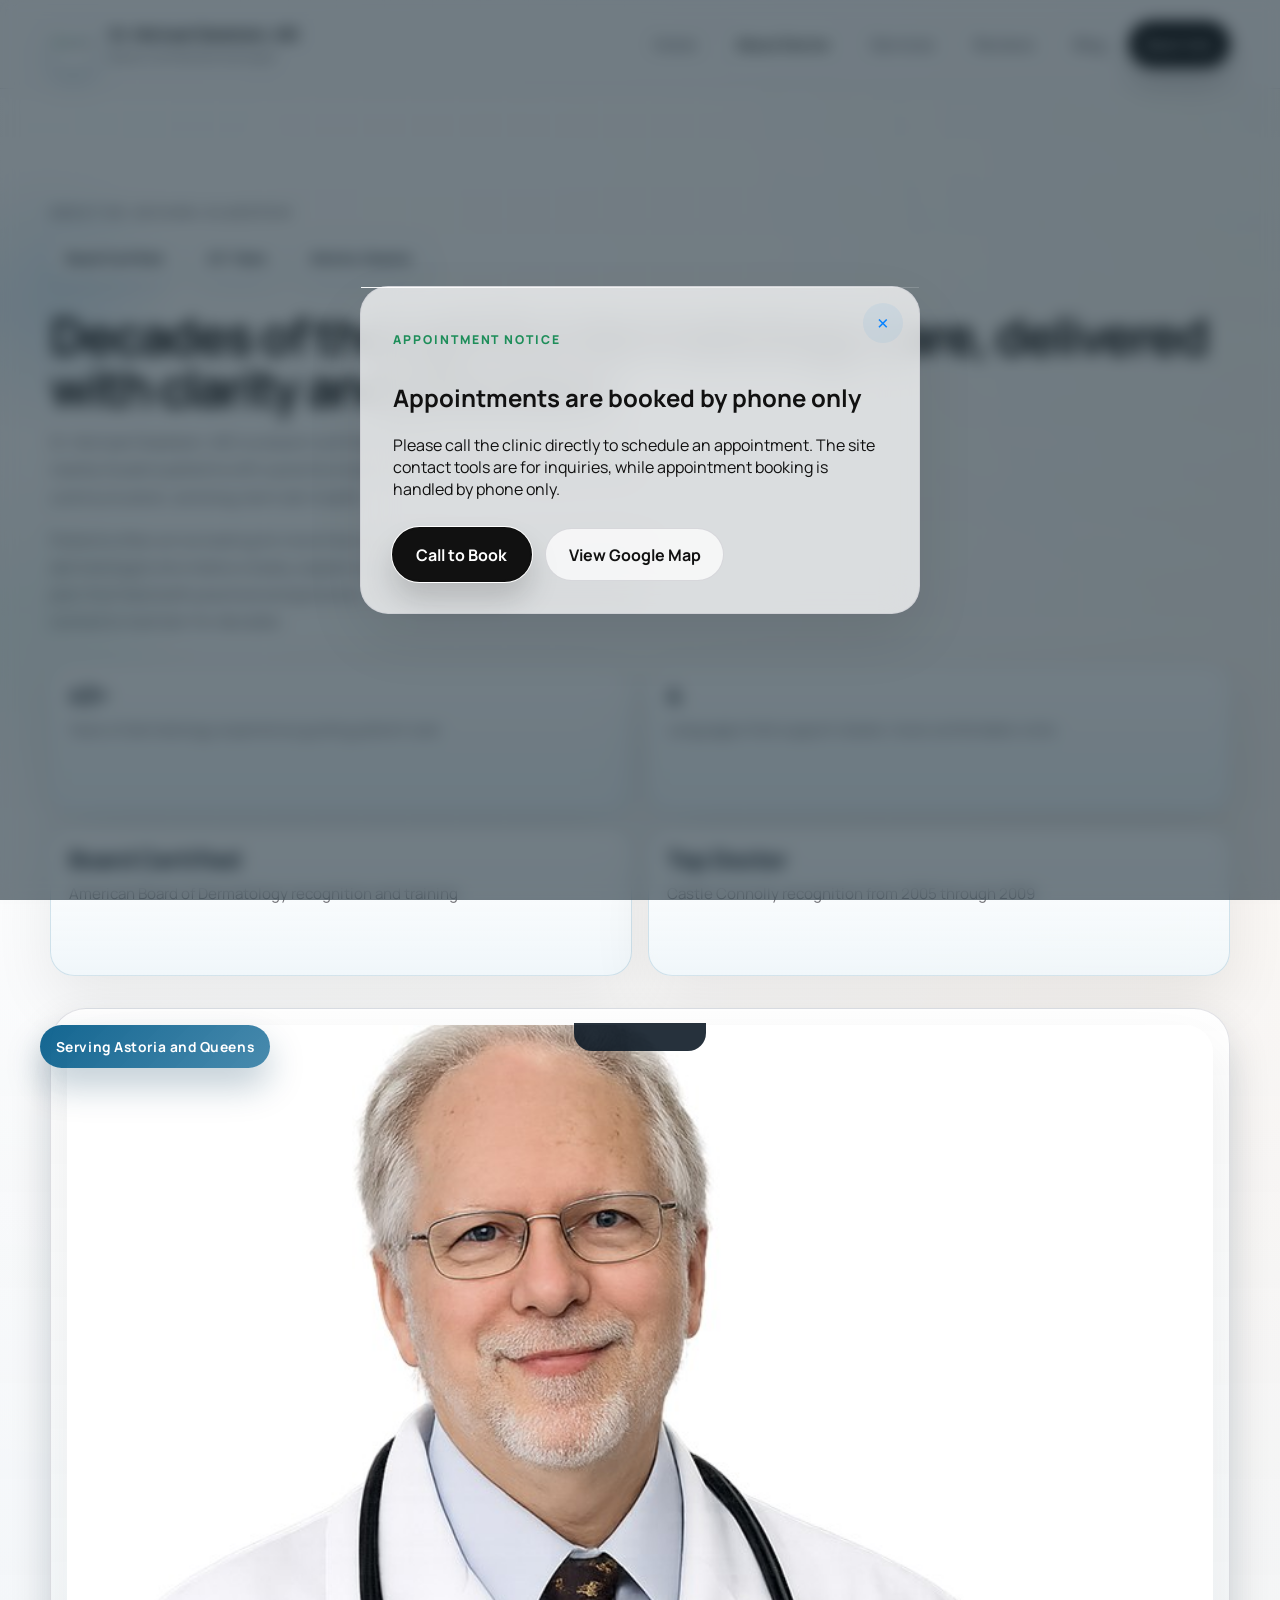
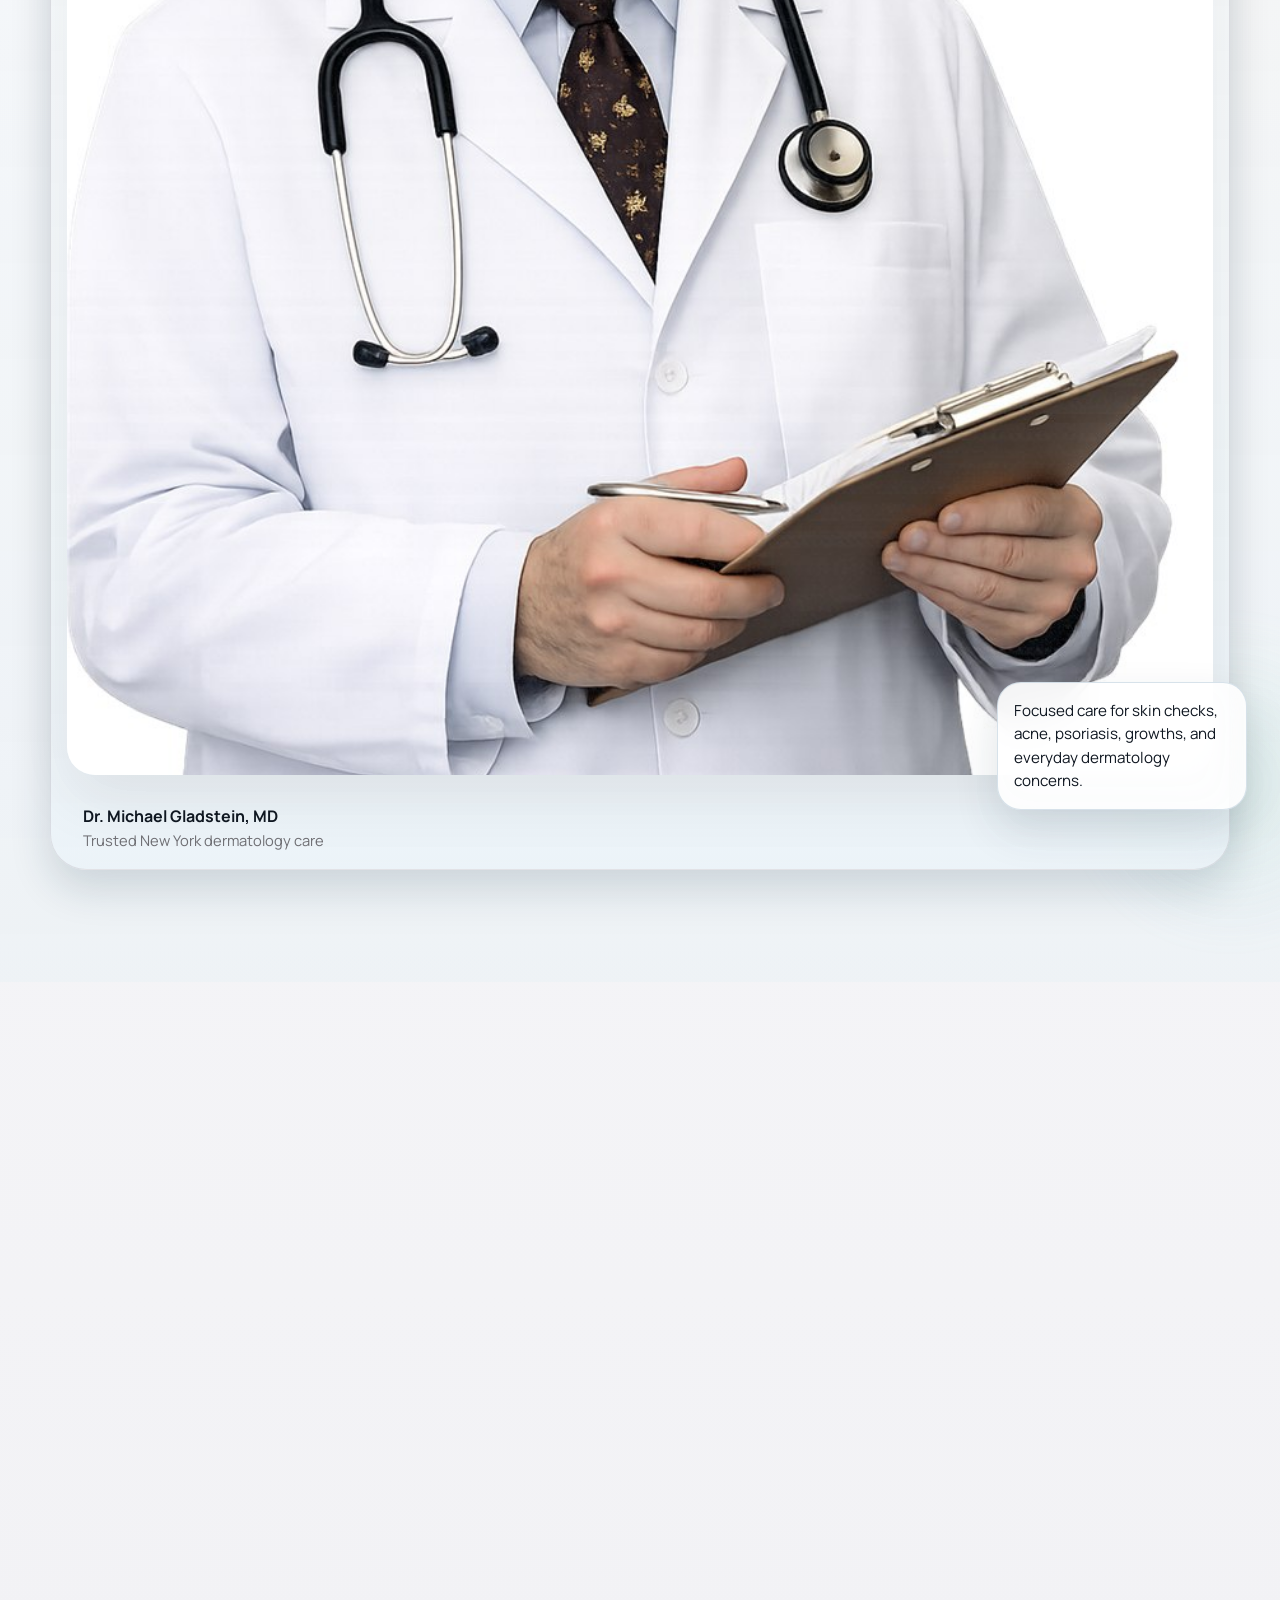
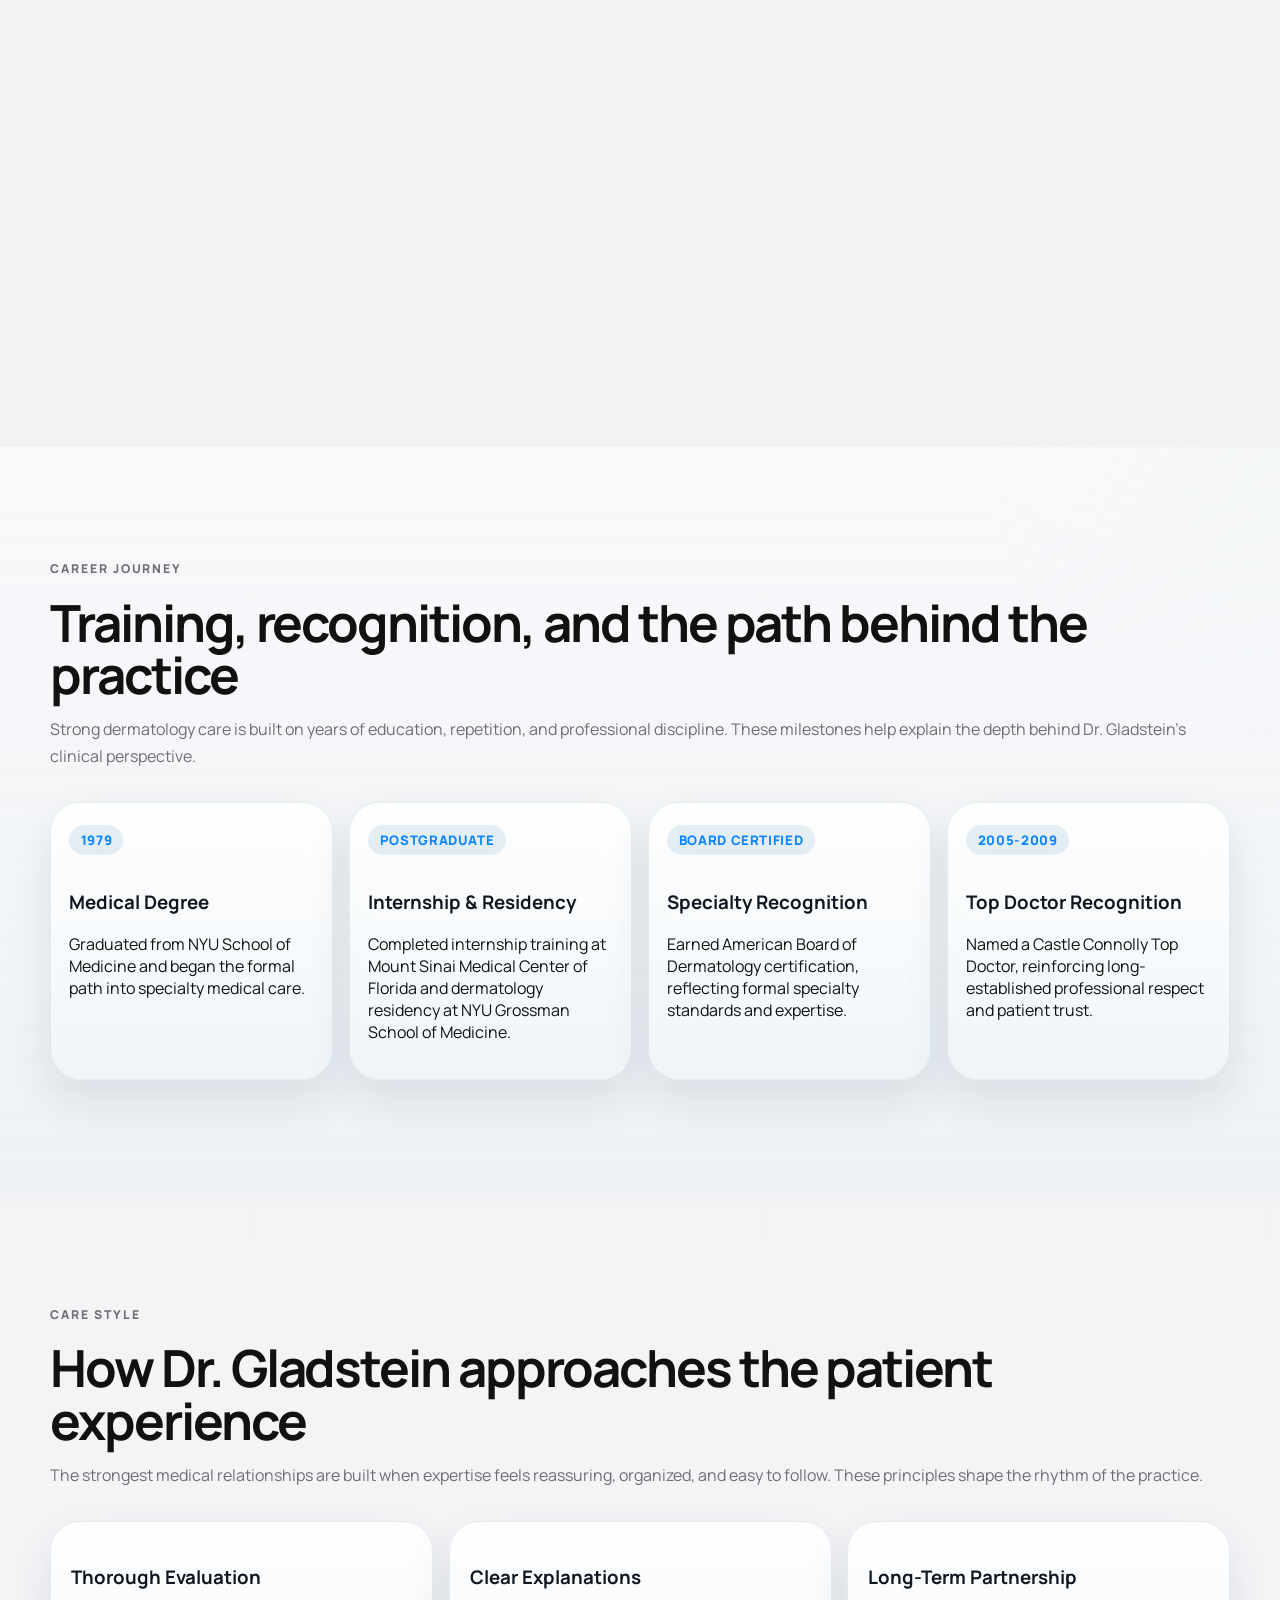
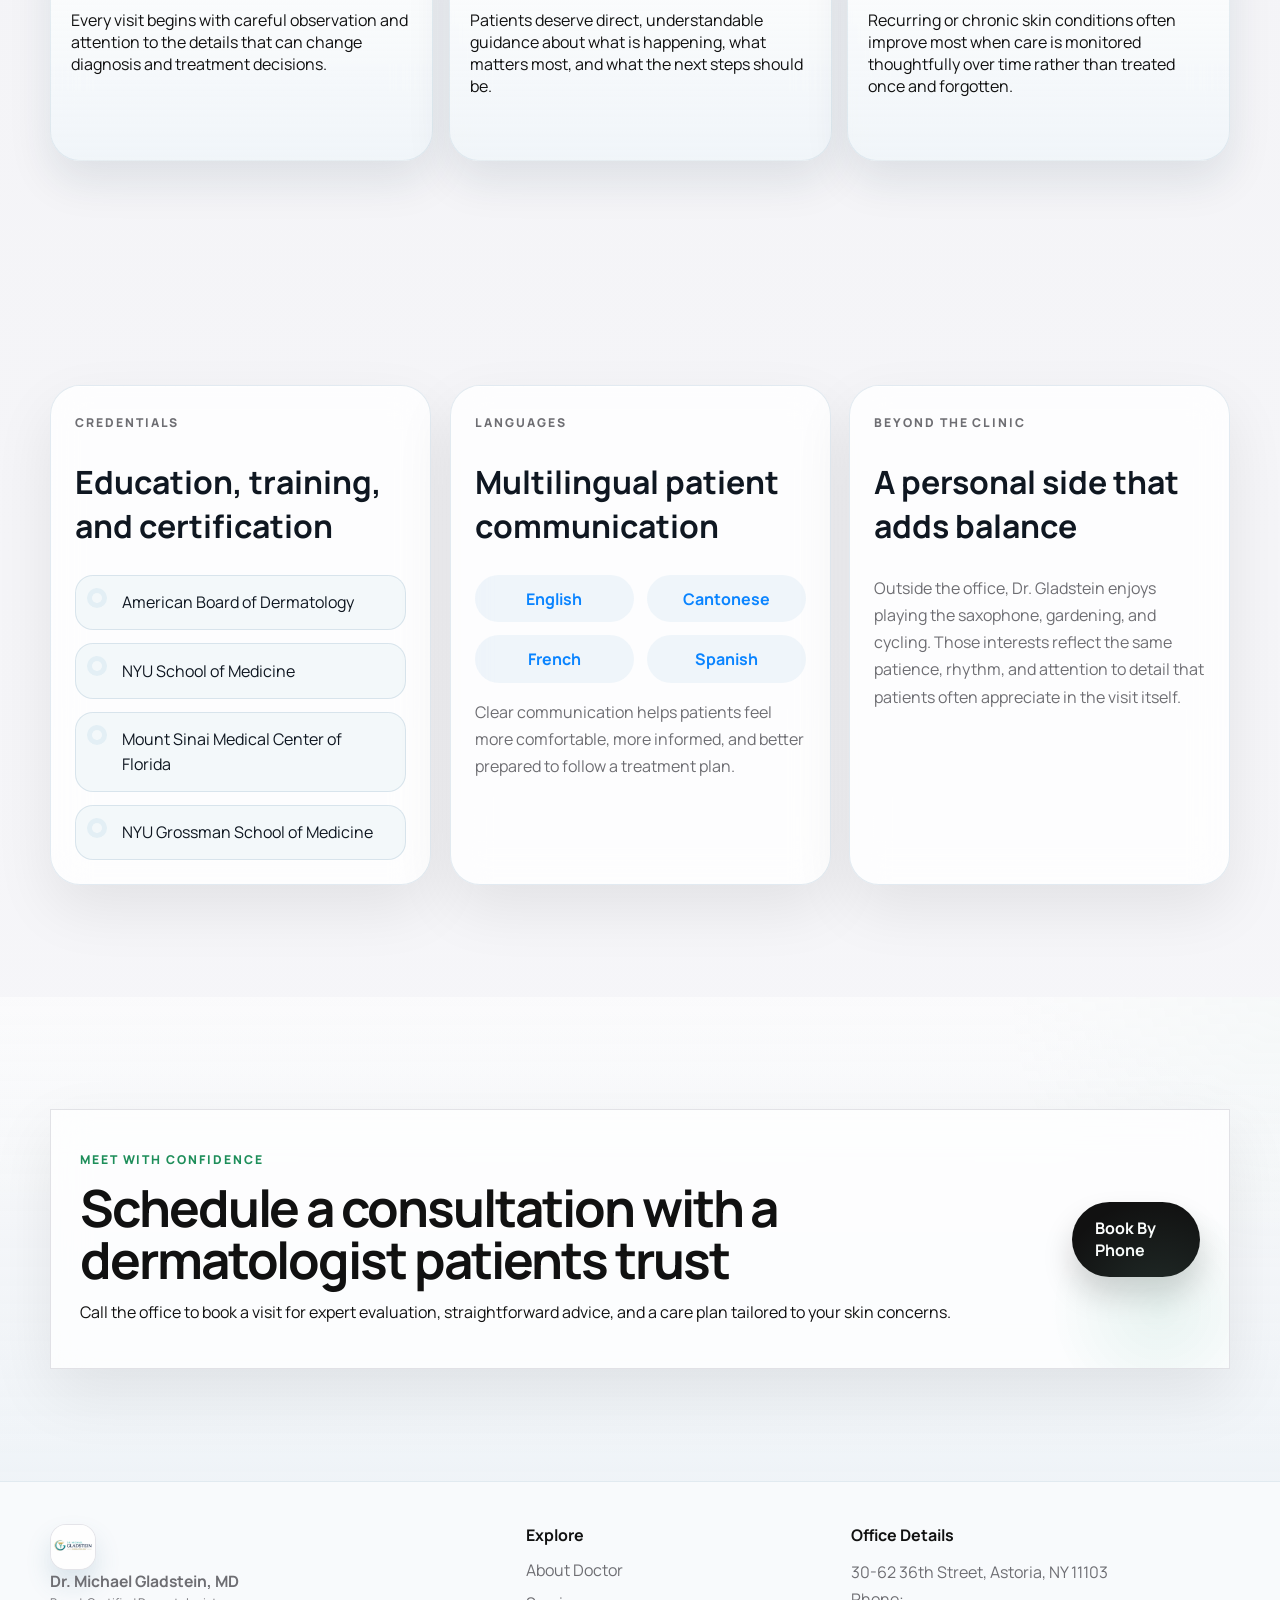
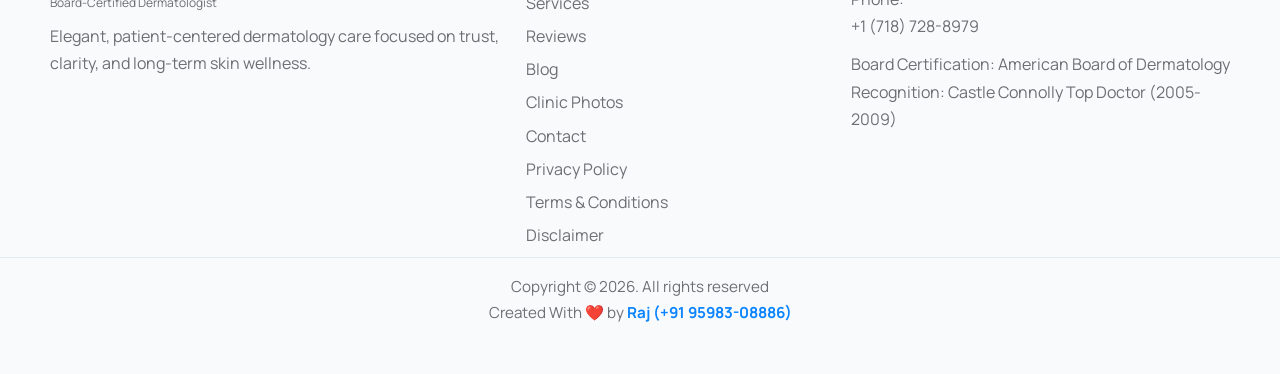
==== commit d305ad66: "Footer Updated" ====
--- a/about.html
+++ b/about.html
@@ -358,6 +358,7 @@
             <p>Recognition: Castle Connolly Top Doctor (2005-2009)</p>
           </div>
         </div>
+        <p class="footer-copy">Copyright © 2026. All rights reserved <br /> Created With ❤️ by <a href="https://wa.me/919598308886" target="_blank" rel="noreferrer">Raj (+91 95983-08886)</a></p>
       </footer>
     </div>
 
--- a/styles.css
+++ b/styles.css
@@ -974,6 +974,244 @@
   margin-top: 2rem;
 }
 
+.blog-feature-shell {
+  display: grid;
+  grid-template-columns: minmax(0, 1.2fr) minmax(300px, 0.82fr);
+  gap: 1.25rem;
+  margin-top: 2rem;
+}
+
+.blog-feature-card {
+  display: grid;
+  grid-template-columns: minmax(240px, 0.82fr) minmax(0, 1fr);
+  gap: 1.2rem;
+  padding: 1.1rem;
+}
+
+.blog-feature-card img {
+  width: 100%;
+  height: 100%;
+  min-height: 340px;
+  object-fit: cover;
+  border-radius: 24px;
+}
+
+.blog-feature-content {
+  display: grid;
+  gap: 0.9rem;
+  align-content: start;
+}
+
+.blog-feature-label,
+.post-badge {
+  display: inline-flex;
+  align-items: center;
+  justify-content: center;
+  width: fit-content;
+  padding: 0.48rem 0.82rem;
+  border-radius: 999px;
+  background: rgba(116, 180, 219, 0.12);
+  color: var(--blue-ink);
+  font-size: 0.76rem;
+  font-weight: 800;
+  letter-spacing: 0.06em;
+  text-transform: uppercase;
+}
+
+.blog-feature-content h3,
+.blog-spotlight-card h3,
+.post-card-body h3 {
+  margin: 0;
+  color: var(--blue-ink);
+  font-size: clamp(1.4rem, 2vw, 2rem);
+  line-height: 1.18;
+}
+
+.blog-spotlight-grid {
+  display: grid;
+  gap: 1rem;
+}
+
+.blog-spotlight-card {
+  display: grid;
+  gap: 0.8rem;
+  padding: 1.3rem;
+}
+
+.blog-spotlight-card a {
+  display: inline-flex;
+  color: var(--blue-deep);
+  font-weight: 800;
+}
+
+.blog-topic-strip {
+  display: flex;
+  flex-wrap: wrap;
+  gap: 0.7rem;
+  margin-top: 1.2rem;
+}
+
+.blog-topic-chip {
+  display: inline-flex;
+  align-items: center;
+  justify-content: center;
+  padding: 0.72rem 1rem;
+  border-radius: 999px;
+  background: rgba(255, 255, 255, 0.86);
+  border: 1px solid rgba(176, 199, 213, 0.5);
+  color: var(--blue-ink);
+  font-size: 0.82rem;
+  font-weight: 700;
+}
+
+.post-note {
+  margin-top: 1rem;
+  padding: 0.95rem 1.05rem;
+  border-radius: 18px;
+  background: rgba(245, 250, 252, 0.92);
+  border: 1px dashed rgba(124, 168, 192, 0.5);
+  color: var(--blue-ink);
+}
+
+.post-toolbar {
+  display: flex;
+  align-items: center;
+  justify-content: space-between;
+  gap: 1rem;
+  flex-wrap: wrap;
+  margin-top: 1.1rem;
+}
+
+.post-filter-group {
+  display: flex;
+  flex-wrap: wrap;
+  gap: 0.7rem;
+}
+
+.post-filter {
+  display: inline-flex;
+  align-items: center;
+  justify-content: center;
+  padding: 0.72rem 1rem;
+  border-radius: 999px;
+  border: 1px solid rgba(176, 199, 213, 0.55);
+  background: rgba(255, 255, 255, 0.88);
+  color: var(--blue-ink);
+  font-size: 0.84rem;
+  font-weight: 800;
+  cursor: pointer;
+  transition: transform 0.24s ease, border-color 0.24s ease, background 0.24s ease, box-shadow 0.24s ease;
+}
+
+.post-filter:hover,
+.post-filter:focus-visible,
+.post-filter.is-active {
+  background: linear-gradient(135deg, rgba(215, 239, 248, 0.96), rgba(255, 255, 255, 0.96));
+  border-color: rgba(89, 132, 162, 0.55);
+  box-shadow: 0 16px 32px rgba(22, 72, 110, 0.12);
+  transform: translateY(-1px);
+}
+
+.post-map-link {
+  white-space: nowrap;
+}
+
+.post-filter-status {
+  margin-top: 0.95rem;
+  color: var(--muted);
+  font-size: 0.92rem;
+  font-weight: 700;
+}
+
+.post-stream {
+  display: grid;
+  grid-template-columns: repeat(2, minmax(0, 1fr));
+  gap: 1.25rem;
+  margin-top: 2rem;
+}
+
+.post-card {
+  display: grid;
+  gap: 1rem;
+  padding: 1.1rem;
+}
+
+.post-card.is-hidden {
+  display: none;
+}
+
+.post-card-head {
+  display: flex;
+  align-items: center;
+  justify-content: space-between;
+  gap: 0.8rem;
+  flex-wrap: wrap;
+}
+
+.post-profile {
+  display: grid;
+  gap: 0.18rem;
+}
+
+.post-profile strong {
+  color: var(--blue-ink);
+  font-size: 0.98rem;
+  line-height: 1.3;
+}
+
+.post-profile span {
+  color: var(--muted);
+  font-size: 0.8rem;
+  letter-spacing: 0.02em;
+}
+
+.post-date {
+  color: var(--muted);
+  font-size: 0.86rem;
+  font-weight: 700;
+  letter-spacing: 0.02em;
+}
+
+.post-media-grid {
+  display: grid;
+  gap: 0.8rem;
+}
+
+.post-media-grid-double {
+  grid-template-columns: repeat(2, minmax(0, 1fr));
+}
+
+.post-media-grid img {
+  min-width: 0;
+}
+
+.post-card img {
+  width: 100%;
+  height: 240px;
+  object-fit: cover;
+  border-radius: 22px;
+}
+
+.post-card-video {
+  width: 100%;
+  height: 240px;
+  object-fit: cover;
+  border-radius: 22px;
+  background: #000;
+}
+
+.post-card-body {
+  display: grid;
+  gap: 0.7rem;
+}
+
+.post-card-actions {
+  display: flex;
+  flex-wrap: wrap;
+  gap: 0.75rem;
+  margin-top: auto;
+}
+
 .apple-gallery-section {
   background:
     linear-gradient(180deg, #f5f5f7 0%, #ececef 100%);
@@ -1521,6 +1759,21 @@
   margin-bottom: 1rem;
 }
 
+.footer-copy {
+  margin-top: 1.4rem;
+  padding-top: 1rem;
+  border-top: 1px solid rgba(174, 198, 214, 0.32);
+  text-align: center;
+  font-size: 0.95rem;
+}
+
+.footer-copy a {
+  display: inline;
+  margin: 0;
+  color: var(--blue-deep);
+  font-weight: 700;
+}
+
 .quote-card {
   padding: 1.5rem;
   margin: 0;
@@ -2091,6 +2344,7 @@
   .review-summary-grid,
   .metrics-grid,
   .trust-bar-grid,
+  .post-stream,
   .blog-preview-grid,
   .apple-gallery-grid,
   .gallery-modal-grid {
@@ -2100,6 +2354,8 @@
   .hero-content,
   .split-layout,
   .about-story-grid,
+  .blog-feature-shell,
+  .blog-feature-card,
   .testimonials-layout,
   .contact-layout,
   .page-hero-grid,
@@ -2201,12 +2457,17 @@
   .trust-bar-grid,
   .experience-points,
   .gallery-mosaic,
+  .post-stream,
   .blog-preview-grid,
   .apple-gallery-grid,
   .gallery-modal-grid {
     grid-template-columns: 1fr;
   }
 
+  .post-media-grid-double {
+    grid-template-columns: 1fr;
+  }
+
   .hero-content,
   .page-hero-grid {
     padding: 3rem 0;
@@ -2223,6 +2484,8 @@
 
   .split-layout,
   .about-story-grid,
+  .blog-feature-shell,
+  .blog-feature-card,
   .testimonials-layout,
   .contact-layout,
   .experience-grid,
@@ -2459,6 +2722,8 @@
 
   .service-card img,
   .blog-card img,
+  .post-card img,
+  .post-card-video,
   .gallery-mosaic img,
   .media-large,
   .portrait-panel img,
@@ -2748,6 +3013,7 @@
   .service-card,
   .blog-preview-card,
   .blog-card,
+  .post-card,
   .testimonial-card,
   .rating-card,
   .credential-card,
@@ -2758,6 +3024,8 @@
 
   .service-card img,
   .blog-card img,
+  .post-card img,
+  .post-card-video,
   .gallery-mosaic img,
   .media-large,
   .portrait-panel img,
